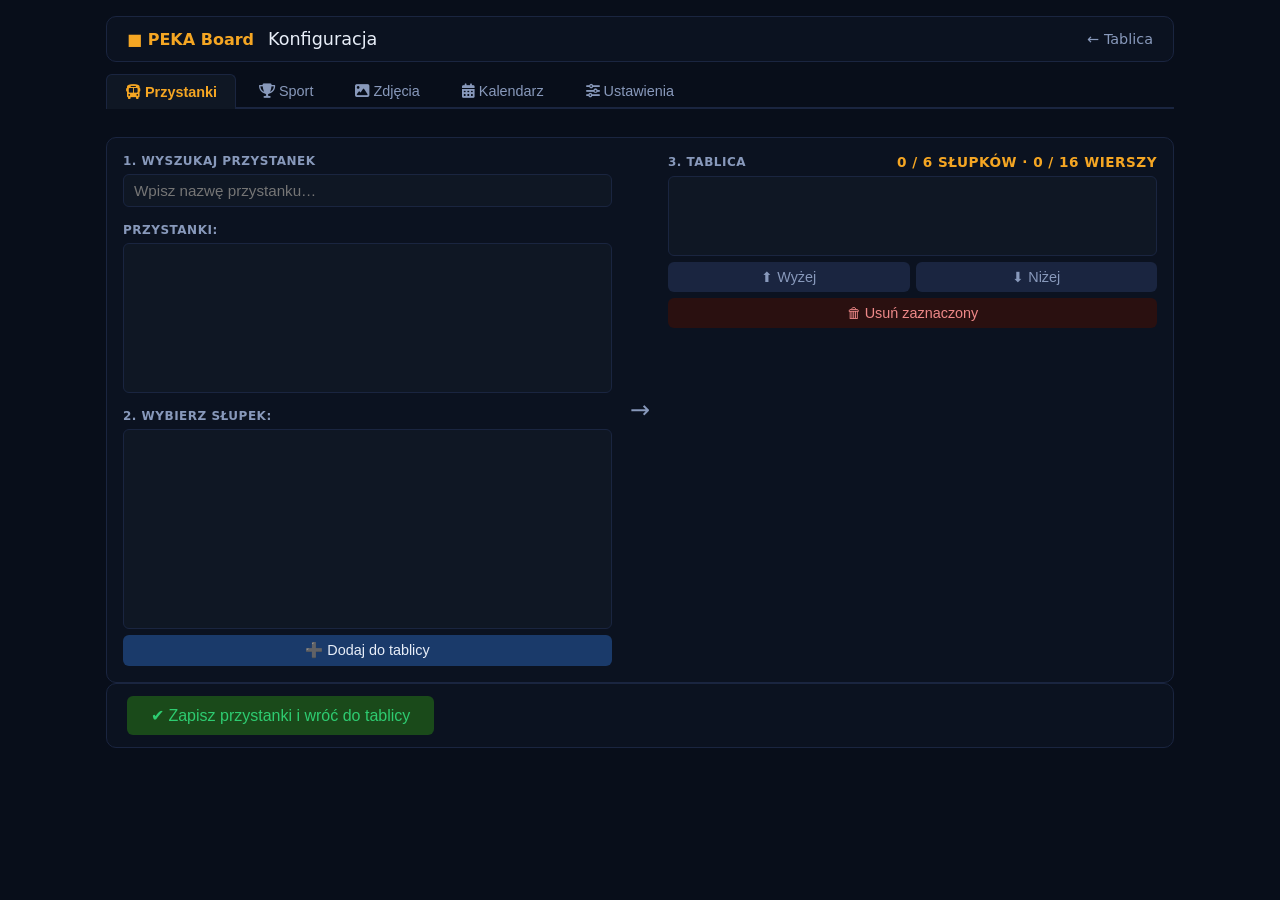
==== templates/config.html @ 91a18b69 "0.9.23 config fix" ====
<!DOCTYPE html>
<html lang="pl">
<head>
<meta charset="UTF-8">
<meta name="viewport" content="width=device-width, initial-scale=1.0">
<title>Konfiguracja – PEKA Board</title>
<link rel="stylesheet" href="/static/style.css">
<link rel="stylesheet" href="https://cdnjs.cloudflare.com/ajax/libs/font-awesome/6.5.1/css/all.min.css">
<style>
/* ── Zakładki ─────────────────────────────────────────────────────────────── */
.cfg-tabs {
  display: flex;
  gap: 4px;
  border-bottom: 2px solid var(--sep);
  margin-bottom: 16px;
}
.cfg-tab {
  padding: 8px 18px;
  cursor: pointer;
  border-radius: 6px 6px 0 0;
  font-size: 0.9rem;
  color: var(--dim);
  border: 1px solid transparent;
  border-bottom: none;
  background: transparent;
  transition: background 0.15s, color 0.15s;
}
.cfg-tab:hover { background: var(--sep); color: var(--text); }
.cfg-tab.active {
  background: var(--bg3);
  color: var(--gold);
  font-weight: bold;
  border-color: var(--sep);
  border-bottom-color: var(--bg3);
  margin-bottom: -2px;
}
.cfg-panel { display: none; }
.cfg-panel.active { display: block; }

/* ── Formularz ustawień ───────────────────────────────────────────────────── */
.settings-form {
  display: flex;
  flex-direction: column;
  gap: 18px;
  max-width: 700px;
}
.settings-section {
  background: var(--bg3);
  border: 1px solid var(--sep);
  border-radius: 8px;
  padding: 14px 16px;
  display: flex;
  flex-direction: column;
  gap: 10px;
}
.settings-section-title {
  font-size: 0.72rem;
  font-weight: bold;
  color: var(--dim);
  text-transform: uppercase;
  letter-spacing: 0.4px;
  margin-bottom: 2px;
}
.settings-row {
  display: flex;
  align-items: center;
  gap: 10px;
}
.settings-row label {
  font-size: 0.85rem;
  color: var(--dim);
  min-width: 140px;
  flex-shrink: 0;
}
.settings-row input[type="text"],
.settings-row input[type="password"] {
  flex: 1;
  background: var(--bg);
  border: 1px solid var(--sep);
  border-radius: 5px;
  color: var(--text);
  font-size: 0.88rem;
  padding: 6px 9px;
  outline: none;
}
.settings-row input:focus { border-color: var(--gold); }
.settings-row select {
  flex: 1;
  background: var(--bg);
  border: 1px solid var(--sep);
  border-radius: 5px;
  color: var(--text);
  font-size: 0.88rem;
  padding: 6px 9px;
  outline: none;
}
.settings-row select:focus { border-color: var(--gold); }

/* Radio source */
.source-radios {
  display: flex;
  gap: 16px;
  flex-wrap: wrap;
}
.source-radios label {
  display: flex;
  align-items: center;
  gap: 6px;
  font-size: 0.88rem;
  cursor: pointer;
  color: var(--text);
  min-width: auto;
}

/* Dynamiczne listy (soccer, ical) */
.dyn-list { display: flex; flex-direction: column; gap: 6px; }
.dyn-item {
  display: flex;
  gap: 6px;
  align-items: center;
}
.dyn-item input {
  flex: 1;
  background: var(--bg);
  border: 1px solid var(--sep);
  border-radius: 5px;
  color: var(--text);
  font-size: 0.85rem;
  padding: 5px 8px;
  outline: none;
}
.dyn-item input:focus { border-color: var(--gold); }
.dyn-item input.narrow { flex: 0 0 120px; }
.btn-dyn-add  { background: #1a3a6a; color: var(--text); border: none; border-radius: 5px; cursor: pointer; padding: 5px 10px; font-size: 0.82rem; }
.btn-dyn-add:hover { background: #2a4a8a; }
.btn-dyn-rem  { background: #2a1010; color: #e88; border: none; border-radius: 5px; cursor: pointer; padding: 5px 8px; font-size: 0.82rem; }
.btn-dyn-rem:hover { background: #3a1818; }

/* Przełączalne sekcje zdjęć */
.photo-source-panel { display: none; flex-direction: column; gap: 8px; }
.photo-source-panel.active { display: flex; }
</style>
</head>
<body class="config-body">

<div class="config-wrap">
  <div class="config-header">
    <span class="cfg-logo">■ PEKA Board</span>
    <span class="cfg-title">Konfiguracja</span>
    <a href="/" class="btn-back">← Tablica</a>
  </div>

  <!-- ── Zakładki ──────────────────────────────────────────────────────────── -->
  <div class="cfg-tabs">
    <button class="cfg-tab active" onclick="switchTab('stops')">
      <i class="fa-solid fa-bus"></i> Przystanki
    </button>
    <button class="cfg-tab" onclick="switchTab('sport')">
      <i class="fa-solid fa-trophy"></i> Sport
    </button>
    <button class="cfg-tab" onclick="switchTab('photos')">
      <i class="fa-solid fa-image"></i> Zdjęcia
    </button>
    <button class="cfg-tab" onclick="switchTab('calendar')">
      <i class="fa-solid fa-calendar-days"></i> Kalendarz
    </button>
    <button class="cfg-tab" onclick="switchTab('settings')">
      <i class="fa-solid fa-sliders"></i> Ustawienia
    </button>
  </div>

  <!-- ════════════════════════════════════════════════════════════════════════
       ZAKŁADKA: PRZYSTANKI (istniejąca logika)
       ═══════════════════════════════════════════════════════════════════════ -->
  <div id="panel-stops" class="cfg-panel active">
    <div class="config-main">

      <!-- Lewa: wyszukiwanie -->
      <div class="cfg-left">
        <div class="cfg-section-title">1. Wyszukaj przystanek</div>
        <div class="cfg-search-row">
          <input type="text" id="inp-search" placeholder="Wpisz nazwę przystanku…"
                 oninput="onSearchType()" autocomplete="off">
          <span id="search-spinner" class="spinner hidden">⏳</span>
        </div>

        <div class="cfg-section-title" style="margin-top:10px">Przystanki:</div>
        <div class="cfg-list-wrap">
          <ul id="list-stops" class="cfg-list"></ul>
        </div>

        <div class="cfg-section-title" style="margin-top:10px">2. Wybierz słupek:</div>
        <div class="cfg-list-wrap cfg-bollard-wrap">
          <div id="list-bollards"></div>
        </div>

        <button onclick="addBollard()" class="btn-add">➕ Dodaj do tablicy</button>
      </div>

      <!-- Środek -->
      <div class="cfg-arrow">→</div>

      <!-- Prawa: wybrane bollardy -->
      <div class="cfg-right">
        <div class="cfg-section-title">
          3. Tablica
          <span id="cfg-count" class="cfg-count">0 / 6 słupków · 0 / 16 wierszy</span>
        </div>

        <div class="cfg-selected-wrap" id="list-selected"></div>

        <div class="cfg-move-row">
          <button onclick="moveUp()" class="btn-move">⬆ Wyżej</button>
          <button onclick="moveDown()" class="btn-move">⬇ Niżej</button>
        </div>
        <button onclick="removeSelected()" class="btn-remove">🗑 Usuń zaznaczony</button>
      </div>

    </div>

    <div class="cfg-footer">
      <button onclick="saveConfig()" class="btn-save">✔ Zapisz przystanki i wróć do tablicy</button>
      <span id="cfg-msg" class="cfg-msg"></span>
    </div>
  </div>

  <!-- ════════════════════════════════════════════════════════════════════════
       ZAKŁADKA: SPORT
       ═══════════════════════════════════════════════════════════════════════ -->
  <div id="panel-sport" class="cfg-panel">
    <div class="settings-form">

      <!-- Włącz/wyłącz widget sportu -->
      <div class="settings-section">
        <div class="settings-section-title">Widget sportu</div>
        <div class="settings-row">
          <label>Widoczność</label>
          <label style="display:flex;align-items:center;gap:8px;cursor:pointer;min-width:auto">
            <input type="checkbox" id="sports-enabled"> Włącz widget sportu na tablicy
          </label>
        </div>
      </div>

      <!-- Piłka nożna -->
      <div class="settings-section">
        <div class="settings-section-title">Piłka nożna (Soccer)</div>
        <div id="soccer-list" class="dyn-list"></div>
        <button class="btn-dyn-add" onclick="addSoccerRow()">➕ Dodaj ligę</button>
        <div style="font-size:0.75rem;color:var(--dim)">
          ID ligi (np. <code>eng.1</code>, <code>ned.2</code>) · Nazwa drużyny · Etykieta wyświetlana
        </div>
      </div>

      <!-- NFL -->
      <div class="settings-section">
        <div class="settings-section-title">NFL</div>
        <div class="settings-row">
          <label>Drużyna</label>
          <input type="text" id="nfl-team" placeholder="np. Seattle Seahawks">
        </div>
        <div class="settings-row">
          <label>Dywizja</label>
          <input type="text" id="nfl-division" placeholder="np. NFC West">
        </div>
      </div>

      <!-- MLB -->
      <div class="settings-section">
        <div class="settings-section-title">MLB</div>
        <div class="settings-row">
          <label>Drużyna</label>
          <input type="text" id="mlb-team" placeholder="np. Seattle Mariners">
        </div>
        <div class="settings-row">
          <label>Dywizja</label>
          <input type="text" id="mlb-division" placeholder="np. West">
        </div>
        <div class="settings-row">
          <label>Liga</label>
          <input type="text" id="mlb-league" placeholder="np. American League">
        </div>
      </div>

    </div>
    <div class="cfg-footer">
      <button onclick="saveSettings()" class="btn-save">✔ Zapisz ustawienia sportu</button>
      <span id="sport-msg" class="cfg-msg"></span>
    </div>
  </div>

  <!-- ════════════════════════════════════════════════════════════════════════
       ZAKŁADKA: ZDJĘCIA
       ═══════════════════════════════════════════════════════════════════════ -->
  <div id="panel-photos" class="cfg-panel">
    <div class="settings-form">

      <div class="settings-section">
        <div class="settings-section-title">Źródło zdjęć</div>
        <div class="source-radios">
          <label>
            <input type="radio" name="photo-source" value="synology" onchange="onPhotoSourceChange()">
            Synology Photos
          </label>
          <label>
            <input type="radio" name="photo-source" value="local_folder" onchange="onPhotoSourceChange()">
            Lokalny folder
          </label>
          <label>
            <input type="radio" name="photo-source" value="url_list" onchange="onPhotoSourceChange()">
            Lista URL
          </label>
        </div>
      </div>

      <!-- Synology -->
      <div class="settings-section photo-source-panel" id="photo-panel-synology">
        <div class="settings-section-title">Synology Photos</div>
        <div class="settings-row">
          <label>Adres NAS</label>
          <input type="text" id="syn-url" placeholder="http://192.168.1.100:5000">
        </div>
        <div class="settings-row">
          <label>Passphrase albumu</label>
          <input type="text" id="syn-pass" placeholder="IxIVFeayG">
        </div>
      </div>

      <!-- Lokalny folder -->
      <div class="settings-section photo-source-panel" id="photo-panel-local">
        <div class="settings-section-title">Lokalny folder</div>
        <div class="settings-row">
          <label>Ścieżka folderu</label>
          <input type="text" id="local-path" placeholder="/home/ernie/photos">
        </div>
        <div style="font-size:0.75rem;color:var(--dim)">
          Obsługiwane formaty: jpg, jpeg, png, webp, gif, bmp
        </div>
      </div>

      <!-- Lista URL -->
      <div class="settings-section photo-source-panel" id="photo-panel-urls">
        <div class="settings-section-title">Lista URL zdjęć</div>
        <div id="url-list" class="dyn-list"></div>
        <button class="btn-dyn-add" onclick="addUrlRow()">➕ Dodaj URL</button>
      </div>

    </div>
    <div class="cfg-footer">
      <button onclick="saveSettings()" class="btn-save">✔ Zapisz ustawienia zdjęć</button>
      <span id="photos-msg" class="cfg-msg"></span>
    </div>
  </div>

  <!-- ════════════════════════════════════════════════════════════════════════
       ZAKŁADKA: KALENDARZ
       ═══════════════════════════════════════════════════════════════════════ -->
  <div id="panel-calendar" class="cfg-panel">
    <div class="settings-form">

      <div class="settings-section">
        <div class="settings-section-title">Adresy iCal</div>
        <div id="ical-list" class="dyn-list"></div>
        <button class="btn-dyn-add" onclick="addIcalRow()">➕ Dodaj adres iCal</button>
        <div style="font-size:0.75rem;color:var(--dim)">
          Obsługiwany: Google Calendar, Apple Calendar, Synology Calendar, dowolny URL .ics
        </div>
      </div>

    </div>
    <div class="cfg-footer">
      <button onclick="saveSettings()" class="btn-save">✔ Zapisz ustawienia kalendarza</button>
      <span id="cal-msg" class="cfg-msg"></span>
    </div>
  </div>

  <!-- ════════════════════════════════════════════════════════════════════════
       ZAKŁADKA: USTAWIENIA
       ═══════════════════════════════════════════════════════════════════════ -->
  <div id="panel-settings" class="cfg-panel">
    <div class="settings-form">

      <!-- Pogoda -->
      <div class="settings-section">
        <div class="settings-section-title">Pogoda — lokalizacja</div>
        <div class="settings-row">
          <label>Szerokość geogr. (lat)</label>
          <input type="text" id="weather-lat" placeholder="52.4064">
        </div>
        <div class="settings-row">
          <label>Długość geogr. (lon)</label>
          <input type="text" id="weather-lon" placeholder="16.9252">
        </div>
        <div style="font-size:0.75rem;color:var(--dim)">
          Współrzędne z Google Maps — kliknij prawym na mapie → „Co tu jest?"
        </div>
      </div>

      <!-- Tablica odjazdów -->
      <div class="settings-section">
        <div class="settings-section-title">Tablica odjazdów — limity</div>
        <div class="settings-row">
          <label>Maks. przystanków</label>
          <input type="text" id="board-bollards" placeholder="6">
        </div>
        <div class="settings-row">
          <label>Maks. wierszy</label>
          <input type="text" id="board-rows" placeholder="16">
        </div>
        <div style="font-size:0.75rem;color:var(--dim)">
          Łączna liczba wierszy odjazdów na tablicy (suma wszystkich przystanków)
        </div>
      </div>

      <!-- Bezpieczeństwo -->
      <div class="settings-section">
        <div class="settings-section-title">Bezpieczeństwo</div>
        <div class="settings-row">
          <label>Nowe hasło</label>
          <input type="password" id="new-password" placeholder="(puste = bez zmiany)" autocomplete="new-password">
        </div>
        <div style="font-size:0.75rem;color:var(--dim)">
          Hasło do strony konfiguracji (login: <code>peka</code>). Zostaw puste żeby nie zmieniać.
        </div>
      </div>

    </div>
    <div class="cfg-footer">
      <button onclick="saveSettings()" class="btn-save">✔ Zapisz ustawienia</button>
      <span id="settings-msg" class="cfg-msg"></span>
    </div>
  </div>

</div><!-- /.config-wrap -->

<script>
// ═════════════════════════════════════════════════════════════════════════════
// ZAKŁADKI
// ═════════════════════════════════════════════════════════════════════════════

const TAB_IDS = ["stops","sport","photos","calendar","settings"];
let activeTab = "stops";

function switchTab(id) {
  activeTab = id;
  TAB_IDS.forEach(t => {
    document.querySelectorAll(".cfg-tab")[TAB_IDS.indexOf(t)].classList.toggle("active", t === id);
    document.getElementById("panel-" + t).classList.toggle("active", t === id);
  });
  if (id !== "stops" && !settingsLoaded) loadSettings();
}

// ═════════════════════════════════════════════════════════════════════════════
// USTAWIENIA (sport / zdjęcia / kalendarz)
// ═════════════════════════════════════════════════════════════════════════════

let settingsLoaded = false;
let currentSettings = {};

async function loadSettings() {
  try {
    const r = await fetch("/api/board-settings");
    if (!r.ok) { console.error("Błąd ładowania ustawień"); return; }
    currentSettings = await r.json();
    settingsLoaded = true;
    applySettings(currentSettings);
  } catch(e) {
    console.error("Błąd ładowania ustawień:", e);
  }
}

function applySettings(s) {
  // Sport
  const sp = s.sports || {};
  document.getElementById("sports-enabled").checked = (sp.enabled !== false);
  document.getElementById("nfl-team").value     = sp.nfl_team     || "";
  document.getElementById("nfl-division").value = sp.nfl_division || "";
  document.getElementById("mlb-team").value     = sp.mlb_team     || "";
  document.getElementById("mlb-division").value = sp.mlb_division || "";
  document.getElementById("mlb-league").value   = sp.mlb_league   || "";
  renderSoccerList(sp.soccer || []);

  // Zdjęcia
  const ph = s.photos || {};
  const syn = s.synology || {};
  const source = ph.source || "synology";
  const radio = document.querySelector(`input[name="photo-source"][value="${source}"]`);
  if (radio) radio.checked = true;
  document.getElementById("syn-url").value   = syn.url         || "";
  document.getElementById("syn-pass").value  = syn.passphrase  || "";
  document.getElementById("local-path").value = ph.local_path  || "";
  renderUrlList(ph.urls || []);
  onPhotoSourceChange();

  // Kalendarz
  const cal = s.calendar || {};
  const urls = cal.ical_urls || (cal.ical_url ? [cal.ical_url] : []);
  renderIcalList(urls);

  // Ustawienia ogólne
  const wth = s.weather || {};
  const brd = s.board   || {};
  document.getElementById("weather-lat").value   = wth.lat ?? "52.4064";
  document.getElementById("weather-lon").value   = wth.lon ?? "16.9252";
  document.getElementById("board-bollards").value = brd.max_bollards ?? "6";
  document.getElementById("board-rows").value     = brd.max_rows     ?? "16";
  document.getElementById("new-password").value   = "";
}

function collectSettings() {
  // Sport
  const soccerRows = [...document.querySelectorAll(".soccer-row")];
  const soccer = soccerRows.map(row => ({
    league: row.querySelector(".s-league").value.trim(),
    team:   row.querySelector(".s-team").value.trim(),
    name:   row.querySelector(".s-name").value.trim(),
  })).filter(r => r.league && r.team);

  const sports = {
    enabled:      document.getElementById("sports-enabled").checked,
    nfl_team:     document.getElementById("nfl-team").value.trim(),
    nfl_division: document.getElementById("nfl-division").value.trim(),
    mlb_team:     document.getElementById("mlb-team").value.trim(),
    mlb_division: document.getElementById("mlb-division").value.trim(),
    mlb_league:   document.getElementById("mlb-league").value.trim(),
    soccer,
  };

  // Zdjęcia
  const source = document.querySelector('input[name="photo-source"]:checked')?.value || "synology";
  const photos = { source };
  if (source === "local_folder") {
    photos.local_path = document.getElementById("local-path").value.trim();
  } else if (source === "url_list") {
    photos.urls = [...document.querySelectorAll(".url-row input")]
      .map(i => i.value.trim()).filter(Boolean);
  }

  // Synology (zawsze zapisz bo może wrócić do tego źródła)
  const synology = {
    url:        document.getElementById("syn-url").value.trim(),
    passphrase: document.getElementById("syn-pass").value.trim(),
  };

  // Kalendarz
  const ical_urls = [...document.querySelectorAll(".ical-row input")]
    .map(i => i.value.trim()).filter(Boolean);
  const calendar = { ical_urls };

  // Ustawienia ogólne
  const weather = {
    lat: parseFloat(document.getElementById("weather-lat").value) || 52.4064,
    lon: parseFloat(document.getElementById("weather-lon").value) || 16.9252,
  };
  const board = {
    max_bollards: parseInt(document.getElementById("board-bollards").value, 10) || 6,
    max_rows:     parseInt(document.getElementById("board-rows").value,     10) || 16,
  };
  const config_password = document.getElementById("new-password").value.trim();

  return { sports, photos, synology, calendar, weather, board, config_password };
}

async function saveSettings() {
  const data = collectSettings();
  try {
    const r = await fetch("/api/board-settings", {
      method: "POST",
      headers: { "Content-Type": "application/json" },
      body: JSON.stringify(data),
    });
    const msgId = activeTab === "sport"     ? "sport-msg"
                : activeTab === "photos"    ? "photos-msg"
                : activeTab === "calendar"  ? "cal-msg"
                : activeTab === "settings"  ? "settings-msg"
                :                            "cal-msg";
    if (r.ok) {
      showMsgById(msgId, "✔ Zapisano");
      if (activeTab === "settings") {
        document.getElementById("new-password").value = "";
      }
    } else {
      showMsgById(msgId, "⚠ Błąd zapisu");
    }
  } catch(e) {
    const msgId = activeTab === "sport"    ? "sport-msg"
                : activeTab === "photos"   ? "photos-msg"
                : activeTab === "calendar" ? "cal-msg"
                : activeTab === "settings" ? "settings-msg"
                :                           "cal-msg";
    showMsgById(msgId, "⚠ Błąd sieci");
  }
}

// ── Dynamiczne listy ──────────────────────────────────────────────────────────

function renderSoccerList(items) {
  const el = document.getElementById("soccer-list");
  el.innerHTML = "";
  items.forEach(item => addSoccerRow(item));
}

function addSoccerRow(item = {}) {
  const el = document.getElementById("soccer-list");
  const div = document.createElement("div");
  div.className = "dyn-item soccer-row";
  div.innerHTML = `
    <input class="s-league narrow" type="text" placeholder="ID ligi (eng.1)" value="${esc(item.league||'')}">
    <input class="s-team" type="text" placeholder="Drużyna" value="${esc(item.team||'')}">
    <input class="s-name narrow" type="text" placeholder="Etykieta" value="${esc(item.name||'')}">
    <button class="btn-dyn-rem" onclick="this.parentElement.remove()">✕</button>`;
  el.appendChild(div);
  const leagueInput = div.querySelector(".s-league");
  const nameInput   = div.querySelector(".s-name");
  leagueInput.addEventListener("blur", async () => {
    const id = leagueInput.value.trim();
    if (!id || nameInput.value.trim()) return;
    try {
      const r = await fetch(`/api/sports/soccer-league?id=${encodeURIComponent(id)}`);
      if (r.ok) { const d = await r.json(); if (d.name) nameInput.value = d.name; }
    } catch(e) {}
  });
}

function renderUrlList(items) {
  const el = document.getElementById("url-list");
  el.innerHTML = "";
  items.forEach(url => addUrlRow(url));
}

function addUrlRow(url = "") {
  const el = document.getElementById("url-list");
  const div = document.createElement("div");
  div.className = "dyn-item url-row";
  div.innerHTML = `
    <input type="text" placeholder="https://example.com/zdjecie.jpg" value="${esc(url)}">
    <button class="btn-dyn-rem" onclick="this.parentElement.remove()">✕</button>`;
  el.appendChild(div);
}

function renderIcalList(items) {
  const el = document.getElementById("ical-list");
  el.innerHTML = "";
  items.forEach(url => addIcalRow(url));
}

function addIcalRow(url = "") {
  const el = document.getElementById("ical-list");
  const div = document.createElement("div");
  div.className = "dyn-item ical-row";
  div.innerHTML = `
    <input type="text" placeholder="https://calendar.google.com/calendar/ical/..." value="${esc(url)}">
    <button class="btn-dyn-rem" onclick="this.parentElement.remove()">✕</button>`;
  el.appendChild(div);
}

// ── Przełącznik źródła zdjęć ──────────────────────────────────────────────────

function onPhotoSourceChange() {
  const source = document.querySelector('input[name="photo-source"]:checked')?.value || "synology";
  document.querySelectorAll(".photo-source-panel").forEach(p => p.classList.remove("active"));
  const panel = document.getElementById("photo-panel-" + source);
  if (panel) panel.classList.add("active");
}

// ═════════════════════════════════════════════════════════════════════════════
// PRZYSTANKI (istniejąca logika — bez zmian)
// ═════════════════════════════════════════════════════════════════════════════

let MAX_BOLLARDS = 6;
let MAX_ROWS     = 16;

fetch("/api/board-config").then(r => r.json()).then(cfg => {
  MAX_BOLLARDS = cfg.max_bollards;
  MAX_ROWS     = cfg.max_rows;
  renderSelected();
});

let searchResults  = [];
let bollardResults = [];
let selectedBollards = {{ current_config | safe }};
let searchJob      = null;
let selectedBollard = null;
let selectedIdx    = -1;

selectedBollards = selectedBollards.map(b => ({ ...b, rows: b.rows || 2 }));
renderSelected();

function onSearchType() {
  clearTimeout(searchJob);
  searchJob = setTimeout(doSearch, 400);
}

async function doSearch() {
  const q = document.getElementById("inp-search").value.trim();
  if (q.length < 2) {
    document.getElementById("list-stops").innerHTML = "";
    return;
  }
  document.getElementById("search-spinner").classList.remove("hidden");
  try {
    const r = await fetch(`/api/stops/search?q=${encodeURIComponent(q)}`);
    searchResults = await r.json();
    renderStops(searchResults);
  } finally {
    document.getElementById("search-spinner").classList.add("hidden");
  }
}

function renderStops(stops) {
  const ul = document.getElementById("list-stops");
  ul.innerHTML = "";
  if (!stops.length) { ul.innerHTML = "<li class='cfg-empty'>—</li>"; return; }
  stops.forEach((s, i) => {
    const li = document.createElement("li");
    li.textContent = s.name;
    li.onclick = () => { highlightList("list-stops", i); onStopClick(i); };
    ul.appendChild(li);
  });
}

async function onStopClick(idx) {
  selectedBollard = null;
  document.getElementById("list-bollards").innerHTML = "";
  document.getElementById("search-spinner").classList.remove("hidden");
  try {
    const r = await fetch(`/api/stops/bollards?stop_name=${encodeURIComponent(searchResults[idx].name)}`);
    bollardResults = await r.json();
    renderBollards(bollardResults);
  } finally {
    document.getElementById("search-spinner").classList.add("hidden");
  }
}

function renderBollards(bollards) {
  const wrap = document.getElementById("list-bollards");
  wrap.innerHTML = "";
  if (!bollards.length) { wrap.innerHTML = "<div class='cfg-empty'>—</div>"; return; }

  bollards.forEach((b, i) => {
    const div = document.createElement("div");
    div.className = "boll-card";

    const lwd = b.lines_with_dirs || b.lines.map(l => ({ line: l, directions: [] }));
    const linesHtml = lwd.map(ld => {
      const dirs = ld.directions && ld.directions.length
        ? `<span class="boll-line-dirs">${ld.directions.join(", ")}</span>`
        : "";
      return `<div class="boll-line-row">
        <span class="boll-line-badge">${ld.line}</span>${dirs}
      </div>`;
    }).join("");

    div.innerHTML = `
      <div class="boll-card-header">
        <span class="boll-card-symbol">${b.symbol}</span>
      </div>
      <div class="boll-card-lines">${linesHtml}</div>`;

    div.onclick = () => {
      selectedBollard = bollards[i];
      document.querySelectorAll(".boll-card").forEach(c => c.classList.remove("active"));
      div.classList.add("active");
    };
    wrap.appendChild(div);
  });
}

function addBollard() {
  if (!selectedBollard) { showMsg("Zaznacz słupek z listy."); return; }
  if (selectedBollards.length >= MAX_BOLLARDS) {
    showMsg(`Maksymalnie ${MAX_BOLLARDS} słupków.`); return;
  }
  if (selectedBollards.some(b => b.symbol === selectedBollard.symbol)) {
    showMsg("Ten słupek jest już na liście."); return;
  }
  const totalRows = selectedBollards.reduce((s, b) => s + (b.rows || 2), 0);
  const newRows = Math.min(2, MAX_ROWS - totalRows);
  if (newRows < 1) { showMsg("Osiągnięto limit 16 wierszy."); return; }
  selectedBollards.push({ ...selectedBollard, rows: newRows });
  renderSelected();
}

function removeSelected() {
  if (selectedIdx < 0) return;
  selectedBollards.splice(selectedIdx, 1);
  selectedIdx = -1;
  renderSelected();
}

function moveUp() {
  if (selectedIdx <= 0) return;
  [selectedBollards[selectedIdx-1], selectedBollards[selectedIdx]] =
  [selectedBollards[selectedIdx], selectedBollards[selectedIdx-1]];
  selectedIdx--;
  renderSelected();
  highlightSelected(selectedIdx);
}

function moveDown() {
  if (selectedIdx < 0 || selectedIdx >= selectedBollards.length-1) return;
  [selectedBollards[selectedIdx], selectedBollards[selectedIdx+1]] =
  [selectedBollards[selectedIdx+1], selectedBollards[selectedIdx]];
  selectedIdx++;
  renderSelected();
  highlightSelected(selectedIdx);
}

function changeRows(idx, delta) {
  const totalRows = selectedBollards.reduce((s, b) => s + (b.rows || 2), 0);
  const cur = selectedBollards[idx].rows || 2;
  const newVal = cur + delta;
  if (newVal < 1 || newVal > 5) return;
  if (delta > 0 && totalRows >= MAX_ROWS) {
    showMsg("Osiągnięto limit 16 wierszy."); return;
  }
  selectedBollards[idx].rows = newVal;
  renderSelected();
  highlightSelected(idx);
}

function renderSelected() {
  const wrap = document.getElementById("list-selected");
  wrap.innerHTML = "";
  const totalRows = selectedBollards.reduce((s, b) => s + (b.rows || 2), 0);

  selectedBollards.forEach((b, i) => {
    const card = document.createElement("div");
    card.className = "sel-card" + (i === selectedIdx ? " active" : "");
    card.onclick = () => { selectedIdx = i; highlightSelected(i); };

    card.innerHTML = `
      <div class="sel-card-main">
        <span class="sel-card-num">${i+1}.</span>
        <span class="sel-card-label">${b.label}</span>
        <span class="sel-card-symbol">${b.symbol}</span>
      </div>
      <div class="sel-card-rows">
        <button class="btn-rows" onclick="event.stopPropagation();changeRows(${i},-1)">−</button>
        <span class="rows-val">${b.rows || 2} ${(b.rows||2)===1?'wiersz':((b.rows||2)<5?'wiersze':'wierszy')}</span>
        <button class="btn-rows" onclick="event.stopPropagation();changeRows(${i},+1)">+</button>
      </div>`;

    wrap.appendChild(card);
  });

  const cnt = document.getElementById("cfg-count");
  const rowsColor = totalRows >= MAX_ROWS ? "#e74c3c" : "#f5a623";
  const bollColor = selectedBollards.length >= MAX_BOLLARDS ? "#e74c3c" : "#f5a623";
  cnt.innerHTML = `<span style="color:${bollColor}">${selectedBollards.length}/${MAX_BOLLARDS} słupków</span>
    · <span style="color:${rowsColor}">${totalRows}/${MAX_ROWS} wierszy</span>`;
}

function highlightSelected(idx) {
  document.querySelectorAll(".sel-card").forEach((c, i) =>
    c.classList.toggle("active", i === idx));
}

async function saveConfig() {
  if (!selectedBollards.length) { showMsg("Dodaj co najmniej jeden słupek."); return; }
  const r = await fetch("/api/config", {
    method: "POST",
    headers: {"Content-Type": "application/json"},
    body: JSON.stringify(selectedBollards),
  });
  if (r.ok) window.location.href = "/";
  else showMsg("Błąd zapisu.");
}

// ═════════════════════════════════════════════════════════════════════════════
// HELPERS
// ═════════════════════════════════════════════════════════════════════════════

function highlightList(id, idx) {
  document.querySelectorAll(`#${id} li`).forEach((li, i) =>
    li.classList.toggle("active", i === idx));
}

function showMsg(msg) {
  const el = document.getElementById("cfg-msg");
  el.textContent = msg;
  setTimeout(() => { el.textContent = ""; }, 3000);
}

function showMsgById(id, msg) {
  const el = document.getElementById(id);
  if (!el) return;
  el.textContent = msg;
  setTimeout(() => { el.textContent = ""; }, 3000);
}

function esc(str) {
  return String(str ?? "")
    .replace(/&/g,"&amp;").replace(/</g,"&lt;")
    .replace(/>/g,"&gt;").replace(/"/g,"&quot;");
}
</script>
</body>
</html>
---- static/style.css ----
/* ── Reset & Base ─────────────────────────────────────────────────────────── */
*, *::before, *::after { box-sizing: border-box; margin: 0; padding: 0; }

/* Motyw ciemny (domyślny) */
:root {
  --bg:        #080e1a;
  --bg2:       #0b1220;
  --bg3:       #0f1724;
  --bg4:       #0d1830;
  --sep:       #1a2540;
  --gold:      #f5a623;
  --green:     #2ecc71;
  --red:       #e74c3c;
  --blue:      #5dade2;
  --text:      #e8eef8;
  --dim:       #8899bb;
  --late:      #e74c3c;
  --early:     #27ae60;
  --font-mono: "Consolas", "Courier New", monospace;
  --font-ui:   "Segoe UI", system-ui, sans-serif;
}

/* Motyw jasny */
[data-theme="light"] {
  --bg:        #f5f0e8;
  --bg2:       #ede8df;
  --bg3:       #e4dfd5;
  --bg4:       #ddd8ce;
  --sep:       #c8c2b6;
  --gold:      #b8860b;
  --green:     #1a7a3a;
  --red:       #c0392b;
  --blue:      #1a5276;
  --text:      #1a1a1a;
  --dim:       #7a7060;
  --late:      #c0392b;
  --early:     #1a7a3a;
}

html, body {
  width: 100%; height: 100%;
  background: var(--bg);
  color: var(--text);
  font-family: var(--font-ui);
  overflow: hidden;
}

/* ── Dashboard — siatka 3-kolumnowa ──────────────────────────────────────── */
.dashboard {
  display: grid;
  grid-template-columns: 0.55fr 1.5fr 1.8fr;
  grid-template-rows: 1fr;
  gap: 8px;
  padding: 8px 8px 34px 8px;
  height: 100vh;
  width: 100vw;
  box-sizing: border-box;
}

.col-left {
  display: flex;
  flex-direction: column;
  gap: 8px;
  min-height: 0;
}

.col-mid {
  display: flex;
  flex-direction: column;
  gap: 8px;
  min-height: 0;
}

.col-right {
  min-height: 0;
  height: 100%;
  overflow-y: auto;
  scrollbar-width: thin;
  scrollbar-color: var(--sep) var(--bg);
}

/* Kafelek bazowy */
.tile {
  background: var(--bg2);
  border: 1px solid var(--sep);
  border-radius: 10px;
  overflow: hidden;
  flex-shrink: 0;
}

/* Nagłówek kafelka */
.tile-header {
  background: var(--bg4);
  border-bottom: 1px solid var(--sep);
  padding: 6px 12px;
  font-size: 0.78rem;
  font-weight: bold;
  color: var(--dim);
  text-transform: uppercase;
  letter-spacing: 0.5px;
  display: flex;
  align-items: center;
  gap: 6px;
}

/* Zegar */
.tile-clock {
  background: var(--bg2);
  border: 1px solid var(--sep);
  border-radius: 10px;
  padding: 20px 16px;
  display: flex;
  flex-direction: column;
  justify-content: center;
  align-items: center;
  gap: 6px;
  flex-shrink: 0;
}

/* Kalendarz — wypełnia resztę lewej kolumny */
.tile-calendar {
  flex: 1;
  min-height: 0;
  display: flex;
  flex-direction: column;
}

.calendar-body {
  flex: 1;
  overflow-y: auto;
  padding: 8px;
  scrollbar-width: thin;
}

/* Home Assistant — górna część środkowej kolumny */
.tile-ha {
  flex: 0 0 auto;
  min-height: 120px;
}

.ha-body {
  padding: 10px;
}

/* Zdjęcie — wypełnia środek środkowej kolumny */
.tile-photo {
  flex: 1;
  min-height: 0;
  display: flex;
  flex-direction: column;
}

.photo-body {
  flex: 1;
  display: flex;
  align-items: center;
  justify-content: center;
  overflow: hidden;
}

.photo-body img {
  width: 100%;
  height: 100%;
  object-fit: cover;
}

/* Wywóz odpadów — dolna część środkowej kolumny */
.tile-waste {
  flex: 0 0 auto;
  min-height: 80px;
}

.waste-body {
  padding: 8px 12px;
}

/* Placeholder */
.cal-placeholder {
  color: var(--dim);
  font-size: 0.85rem;
  text-align: center;
  padding: 20px;
}

.tile-clock {
  background: var(--bg2);
  border: 1px solid var(--sep);
  border-radius: 10px;
  padding: 24px 16px;
  display: flex;
  flex-direction: column;
  justify-content: center;
  align-items: center;
  gap: 8px;
}

.clock-time {
  font-family: var(--font-mono);
  font-size: 3rem;
  font-weight: bold;
  color: var(--gold);
  letter-spacing: 2px;
}

.clock-date {
  font-size: 0.95rem;
  color: var(--text);
  text-align: center;
}

.clock-status {
  font-size: 0.72rem;
  color: var(--dim);
  text-align: center;
  margin-top: 8px;
}

#departures-container {
  width: 100%;
  height: 100%;
}

.tile-bollard {
  background: var(--bg2);
  border: 1px solid var(--sep);
  border-radius: 10px;
  overflow: hidden;
  flex-shrink: 0;
  display: flex;
  flex-direction: column;
  min-height: 0;
}

.bollard-header {
  background: var(--bg4);
  padding: 6px 14px;
  display: flex;
  align-items: center;
  gap: 10px;
  border-bottom: 1px solid var(--sep);
}

.bollard-label {
  font-size: 0.9rem;
  font-weight: bold;
  color: var(--blue);
  flex: 1;
}

.bollard-symbol {
  font-family: var(--font-mono);
  font-size: 0.72rem;
  color: var(--dim);
}

/* col: LINIA | GODZ.ROZK | KIERUNEK | GDZIE JEST | ZA(min) | GODZ.RZECZ | OPÓŹN | POJAZD+IKONY */
.dep-grid {
  display: grid;
  grid-template-columns: 48px 72px minmax(0,1fr) minmax(0,1fr) 90px 68px 62px 130px;
  align-items: center;
  width: 100%;
}

.dep-grid > * {
  min-width: 0;
  overflow: hidden;
  text-overflow: ellipsis;
  white-space: nowrap;
}

.dep-header { background: var(--sep); padding: 4px 0; }

.dep-header .dep-grid span {
  font-size: 0.62rem;
  font-weight: bold;
  color: var(--dim);
  text-transform: uppercase;
  letter-spacing: 0.3px;
  text-align: center;
  padding: 0 3px;
}

.dep-header .dep-grid span:nth-child(2) {
  text-align: left;
  padding-left: 8px;
}

.dep-body {
  flex: 1;
  display: flex;
  flex-direction: column;
  min-height: 0;
}

.dep-row {
  flex-shrink: 0;
  border-bottom: 1px solid var(--sep);
  display: flex;
  align-items: center;
  box-sizing: border-box;
}

.dep-row:last-child { border-bottom: none; }
.dep-row:nth-child(odd)  { background: var(--bg3); }
.dep-row:nth-child(even) { background: var(--bg2); }

.dep-line {
  font-family: var(--font-mono);
  font-size: 1.1rem;
  font-weight: bold;
  color: var(--gold);
  text-align: center;
}

/* Pojazd + ikony w jednej komórce */
.dep-veh-cell {
  display: flex;
  align-items: center;
  gap: 5px;
  padding-left: 4px;
  overflow: visible;  /* ikony mogą wychodzić */
  white-space: nowrap;
}

.dep-veh-num {
  font-family: var(--font-mono);
  font-size: 0.78rem;
  min-width: 34px;
}
.dep-veh-num.live   { color: var(--green); }
.dep-veh-num.nodata { color: var(--dim);   }

.dep-veh-label {
  font-family: var(--font-mono);
  font-size: 0.72rem;
  color: var(--dim);
}

/* Ikona wózka — 3 stany */
.icon-wheelchair {
  font-size: 0.9rem;
}
.icon-wheelchair.full    { color: var(--green); }
.icon-wheelchair.partial { color: var(--gold);  }
.icon-wheelchair.none    { color: var(--dim); opacity: 0.25; }

/* Ikona klimatyzacji */
.icon-ac {
  font-size: 0.9rem;
}
.icon-ac.active { color: #7dd3fc; }  /* jasnoniebieski */
.icon-ac.none   { color: var(--dim); opacity: 0.25; }

.dep-direction {
  font-size: 0.85rem;
  color: var(--text);
  padding-left: 8px;
  white-space: nowrap;
  overflow: hidden;
  text-overflow: ellipsis;
}

.dep-line-badge {
  font-family: var(--font-mono);
  font-size: 0.85rem;
  font-weight: bold;
  color: var(--gold);
  margin-right: 2px;
}

/* Godzina rozkładowa — wyraźna, jasna */
.dep-sched {
  font-family: var(--font-mono);
  font-size: 1.15rem;
  font-weight: bold;
  color: #d0e4ff;
  text-align: center;
  letter-spacing: 1px;
}

/* Za ile minut */
.dep-minutes {
  font-family: var(--font-mono);
  font-size: 1.0rem;
  font-weight: bold;
  text-align: center;
  white-space: nowrap;
  padding: 0 4px;
}
.dep-minutes.realtime  { color: var(--green); }
.dep-minutes.scheduled { color: #6a7a9a;      }
.dep-minutes.arriving  { color: var(--gold);  }
.dep-minutes.onboard   { color: var(--red);   }

/* Gdzie jest pojazd */
.dep-current {
  font-size: 0.78rem;
  padding-left: 6px;
  white-space: nowrap;
  overflow: hidden;
  text-overflow: ellipsis;
  font-weight: bold;
}
.dep-current.live { color: var(--green); }
  font-family: var(--font-mono);
  font-size: 0.88rem;
  color: var(--dim);
  text-align: center;
}
.dep-real.realtime { color: var(--green); }

/* Opóźnienie */
.dep-delay {
  font-family: var(--font-mono);
  font-size: 0.78rem;
  text-align: center;
}
.dep-delay.late   { color: var(--late);  }
.dep-delay.early  { color: var(--early); }
.dep-delay.ontime { color: var(--dim);   }
.dep-delay.nodata { color: transparent;  }

/* Pojazd */
.dep-vehicle {
  font-family: var(--font-mono);
  font-size: 0.8rem;
  color: var(--dim);
  text-align: center;
}
.dep-vehicle.live { color: var(--green); }

/* Ikony */
.dep-icons {
  display: flex;
  gap: 4px;
  justify-content: center;
}

.icon-badge {
  font-size: 0.9rem;
  opacity: 0.15;
}
.icon-badge.active { opacity: 1; }

.dep-empty {
  padding: 14px;
  text-align: center;
  color: var(--dim);
  font-size: 0.82rem;
}

/* ── Pasek statusu ────────────────────────────────────────────────────────── */
.statusbar {
  position: fixed;
  bottom: 0; left: 0; right: 0;
  height: 28px;
  background: var(--bg2);
  border-top: 1px solid var(--sep);
  display: flex;
  align-items: center;
  gap: 20px;
  padding: 0 14px;
  font-size: 0.68rem;
  color: var(--dim);
  z-index: 100;
}

.statusbar a, .statusbar button {
  background: none; border: none;
  color: var(--gold); cursor: pointer;
  font-size: 0.68rem; text-decoration: none; padding: 0;
}
.statusbar .sb-right {
  margin-left: auto;
  display: flex;
  align-items: center;
  gap: 10px;
}

/* ── Overlay setup ────────────────────────────────────────────────────────── */
.overlay-setup {
  position: fixed; inset: 0;
  background: rgba(8,14,26,0.92);
  display: flex; align-items: center; justify-content: center;
  z-index: 200;
}

.setup-box {
  background: var(--bg2); border: 1px solid var(--sep);
  border-radius: 14px; padding: 40px 48px;
  text-align: center; max-width: 420px;
}

.setup-box h2 { font-size: 1.4rem; color: var(--gold); margin-bottom: 12px; }
.setup-box p  { color: var(--dim); margin-bottom: 24px; }

.btn-big {
  display: inline-block; background: #1a3a6a; color: var(--text);
  border: none; border-radius: 8px; padding: 12px 28px;
  font-size: 1rem; cursor: pointer; text-decoration: none;
}
.btn-big:hover { background: #2a4a8a; }

/* ── Konfiguracja ─────────────────────────────────────────────────────────── */
body.config-body { overflow: auto; height: auto; }

.config-wrap {
  max-width: 1100px; margin: 0 auto;
  padding: 16px; min-height: 100vh;
  display: flex; flex-direction: column; gap: 12px;
}

.config-header {
  background: var(--bg2); border: 1px solid var(--sep);
  border-radius: 10px; padding: 12px 20px;
  display: flex; align-items: center; gap: 14px;
}

.cfg-logo  { font-size: 1rem; font-weight: bold; color: var(--gold); }
.cfg-title { font-size: 1.1rem; color: var(--text); flex: 1; }
.btn-back  { color: var(--dim); text-decoration: none; font-size: 0.9rem; }
.btn-back:hover { color: var(--text); }

.config-main {
  display: grid; grid-template-columns: 1fr 32px 1fr;
  gap: 12px; background: var(--bg2); border: 1px solid var(--sep);
  border-radius: 10px; padding: 16px; flex: 1;
}

.cfg-arrow {
  display: flex; align-items: center;
  justify-content: center; font-size: 1.5rem; color: var(--dim);
}

.cfg-left, .cfg-right { display: flex; flex-direction: column; gap: 6px; }

.cfg-section-title {
  font-size: 0.75rem; font-weight: bold; color: var(--dim);
  text-transform: uppercase; letter-spacing: 0.5px;
  display: flex; align-items: center; justify-content: space-between;
}

.cfg-count { font-size: 0.85rem; color: var(--gold); font-weight: bold; }

.cfg-search-row { display: flex; gap: 8px; align-items: center; }

.cfg-search-row input {
  flex: 1; background: var(--bg3); border: 1px solid var(--sep);
  border-radius: 6px; color: var(--text); font-size: 0.95rem;
  padding: 7px 10px; outline: none;
}
.cfg-search-row input:focus { border-color: var(--gold); }

.cfg-list-wrap {
  background: var(--bg3); border: 1px solid var(--sep);
  border-radius: 6px; height: 150px; overflow-y: auto;
  scrollbar-width: thin; scrollbar-color: var(--sep) var(--bg3);
}

.cfg-list-selected-wrap { height: 240px; }

.cfg-list { list-style: none; }

.cfg-list li {
  padding: 6px 10px; font-size: 0.85rem; cursor: pointer;
  border-bottom: 1px solid var(--sep);
  white-space: nowrap; overflow: hidden; text-overflow: ellipsis;
}

.cfg-list li:hover  { background: var(--sep); }
.cfg-list li.active { background: #1a3a6a; color: var(--text); }
.cfg-list li.cfg-empty { color: var(--dim); cursor: default; }

/* Bollard z tooltipem */
.boll-item {
  position: relative; cursor: pointer;
  padding: 6px 10px; font-size: 0.85rem;
  border-bottom: 1px solid var(--sep);
}
.boll-item:hover { background: var(--sep); }
.boll-item.active { background: #1a3a6a; }

.boll-tooltip {
  display: none;
  position: absolute; left: 0; top: 100%;
  z-index: 50; background: #0d1830;
  border: 1px solid var(--blue); border-radius: 6px;
  padding: 8px 12px; font-size: 0.78rem; color: var(--text);
  white-space: nowrap; box-shadow: 0 4px 16px rgba(0,0,0,0.6);
  min-width: 240px;
}

.boll-item:hover .boll-tooltip { display: block; }

.boll-lines-title {
  font-size: 0.68rem; color: var(--dim);
  margin-bottom: 4px; text-transform: uppercase;
}

.boll-line-badge {
  display: inline-block; background: var(--sep);
  border-radius: 3px; padding: 1px 6px; margin: 2px;
  font-family: var(--font-mono); font-size: 0.8rem;
  color: var(--gold);
}

.cfg-move-row {
  display: grid; grid-template-columns: 1fr 1fr; gap: 6px;
}

.btn-add, .btn-move, .btn-remove, .btn-save {
  border: none; border-radius: 6px;
  cursor: pointer; font-size: 0.9rem; padding: 7px 12px;
}
.btn-add    { background: #1a3a6a; color: var(--text); }
.btn-move   { background: var(--sep); color: var(--dim); }
.btn-remove { background: #2a1010; color: #e88; }
.btn-save   { background: #1a4a1a; color: var(--green);
              font-size: 1rem; padding: 10px 24px; }

.btn-add:hover    { background: #2a4a8a; }
.btn-move:hover   { background: #243050; color: var(--text); }
.btn-remove:hover { background: #3a1818; }
.btn-save:hover   { background: #2a5a2a; }

.cfg-footer {
  background: var(--bg2); border: 1px solid var(--sep);
  border-radius: 10px; padding: 12px 20px;
  display: flex; align-items: center; gap: 16px;
}

.cfg-msg { font-size: 0.85rem; color: var(--red); }
.spinner.hidden { display: none; }

/* ── Bollard cards w konfiguracji ─────────────────────────────────────────── */
.cfg-bollard-wrap {
  height: 200px;
  overflow-y: auto;
  background: var(--bg3);
  border: 1px solid var(--sep);
  border-radius: 6px;
}

.boll-card {
  padding: 7px 10px;
  border-bottom: 1px solid var(--sep);
  cursor: pointer;
}
.boll-card:hover  { background: var(--sep); }
.boll-card.active { background: #1a3a6a; }

.boll-card-header {
  display: flex;
  gap: 8px;
  align-items: center;
  margin-bottom: 3px;
}
.boll-card-symbol {
  font-family: var(--font-mono);
  font-size: 0.82rem;
  color: var(--gold);
  font-weight: bold;
}
.boll-card-dir {
  font-size: 0.85rem;
  color: var(--text);
}
.boll-card-lines {
  display: flex;
  flex-wrap: wrap;
  gap: 3px;
}

/* ── Selected bollard cards ───────────────────────────────────────────────── */
.cfg-selected-wrap {
  background: var(--bg3);
  border: 1px solid var(--sep);
  border-radius: 6px;
  min-height: 80px;
  max-height: 320px;
  overflow-y: auto;
}

.sel-card {
  padding: 8px 10px;
  border-bottom: 1px solid var(--sep);
  cursor: pointer;
}
.sel-card:hover  { background: var(--sep); }
.sel-card.active { background: #1a3a6a; }

.sel-card-main {
  display: flex;
  align-items: center;
  gap: 8px;
  margin-bottom: 5px;
}
.sel-card-num    { font-size: 0.8rem; color: var(--dim); min-width: 18px; }
.sel-card-label  { font-size: 0.88rem; color: var(--text); flex: 1; }
.sel-card-symbol { font-family: var(--font-mono); font-size: 0.75rem; color: var(--dim); }

.sel-card-rows {
  display: flex;
  align-items: center;
  gap: 8px;
}

.btn-rows {
  background: var(--sep);
  border: none;
  color: var(--text);
  width: 24px; height: 24px;
  border-radius: 4px;
  cursor: pointer;
  font-size: 1rem;
  line-height: 1;
  display: flex; align-items: center; justify-content: center;
}
.btn-rows:hover { background: #243050; }

.rows-val {
  font-size: 0.82rem;
  color: var(--gold);
  min-width: 70px;
}

.boll-line-row {
  display: flex;
  align-items: center;
  gap: 6px;
  margin-bottom: 2px;
}

.boll-line-dirs {
  font-size: 0.78rem;
  color: var(--dim);
}

/* ── Poprawki dla jasnego motywu ─────────────────────────────────────────── */
[data-theme="light"] .clock-time { color: #5a3e00; }
[data-theme="light"] .clock-date { color: #2a1a00; }
[data-theme="light"] .clock-status { color: var(--dim); }
[data-theme="light"] .dep-sched  { color: #1a1a1a; }
[data-theme="light"] .dep-line   { color: var(--gold); }
[data-theme="light"] .bollard-label { color: var(--blue); }
[data-theme="light"] .boll-line-badge { color: var(--gold); background: var(--sep); }
[data-theme="light"] .dep-veh-num.live { color: var(--green); }
[data-theme="light"] .icon-wheelchair.full    { color: var(--green); }
[data-theme="light"] .icon-wheelchair.partial { color: #b8860b; }
[data-theme="light"] .icon-ac.active { color: var(--blue); }
[data-theme="light"] .dep-minutes.realtime  { color: var(--green); }
[data-theme="light"] .dep-minutes.scheduled { color: #5a5040; }
[data-theme="light"] .dep-current.live { color: var(--green); }
[data-theme="light"] .statusbar { border-top: 1px solid var(--sep); }
[data-theme="light"] .btn-rows { background: var(--sep); color: var(--text); }

/* ── Wywóz odpadów ────────────────────────────────────────────────────────── */
.waste-day {
  display: flex;
  align-items: center;
  gap: 8px;
  padding: 5px 10px;
  border-bottom: 1px solid var(--sep);
  flex-wrap: wrap;
}

.waste-day:last-child { border-bottom: none; }

.waste-day-label {
  font-size: 0.8rem;
  font-weight: bold;
  color: var(--dim);
  min-width: 60px;
}

.waste-day-label.today    { color: var(--red);  }
.waste-day-label.tomorrow { color: var(--gold); }

.waste-icons {
  display: flex;
  gap: 8px;
  flex-wrap: wrap;
}

.waste-item {
  font-size: 0.8rem;
  display: flex;
  align-items: center;
  gap: 3px;
}

.waste-item-label {
  font-size: 0.75rem;
  color: var(--text);
  opacity: 0.8;
}

.waste-ok {
  padding: 10px;
  color: var(--green);
  font-size: 0.82rem;
  text-align: center;
}

/* ── Pogoda ───────────────────────────────────────────────────────────────── */
.weather-current {
  width: 100%;
  margin-top: 10px;
  border-top: 1px solid var(--sep);
  padding-top: 10px;
}

.weather-main {
  display: flex;
  align-items: center;
  justify-content: center;
  gap: 10px;
  margin-bottom: 4px;
}

.weather-icon {
  font-size: 2rem;
  color: var(--gold);
}

.weather-temp {
  font-family: var(--font-mono);
  font-size: 2rem;
  font-weight: bold;
  color: var(--text);
}

.weather-details {
  font-size: 0.75rem;
  color: var(--dim);
  text-align: center;
  line-height: 1.6;
}

.weather-forecast {
  width: 100%;
  margin-top: 10px;
  border-top: 1px solid var(--sep);
  padding-top: 8px;
  display: flex;
  flex-direction: column;
  gap: 4px;
}

.forecast-day {
  display: grid;
  grid-template-columns: 36px 1fr 24px 56px;
  align-items: center;
  gap: 4px;
  padding: 2px 4px;
  font-size: 0.78rem;
}

.forecast-day-name {
  color: var(--dim);
  font-weight: bold;
}

.forecast-desc {
  color: var(--text);
  font-size: 0.72rem;
  white-space: nowrap;
  overflow: hidden;
  text-overflow: ellipsis;
}

.forecast-icon {
  color: var(--gold);
  font-size: 0.85rem;
  text-align: center;
}

.forecast-temps {
  font-family: var(--font-mono);
  font-size: 0.75rem;
  text-align: right;
  white-space: nowrap;
}

.t-max { color: var(--text); font-weight: bold; }
.t-min { color: var(--dim); }

/* Jasny motyw */
[data-theme="light"] .weather-icon  { color: var(--gold); }
[data-theme="light"] .forecast-icon { color: var(--gold); }

/* ── Kafelek pogody (środkowa kolumna) ────────────────────────────────────── */
.tile-weather {
  flex: 0 0 auto;
  display: flex;
  flex-direction: column;
}

.weather-tile-body {
  padding: 10px;
}

/* Zegar bez pogody — mniejszy, kompaktowy */
.tile-clock {
  flex: 0 0 auto;
  padding: 16px;
}

/* ── Kalendarz ────────────────────────────────────────────────────────────── */
.tile-calendar {
  flex: 1;
  min-height: 0;
  display: flex;
  flex-direction: column;
}

.calendar-body {
  flex: 1;
  overflow-y: auto;
  scrollbar-width: thin;
  scrollbar-color: var(--sep) var(--bg2);
}

.cal-event {
  padding: 6px 10px;
  border-bottom: 1px solid var(--sep);
  display: flex;
  flex-direction: column;
  gap: 2px;
}

.cal-event:last-child { border-bottom: none; }
.cal-event.cal-today  { background: rgba(245,166,35,0.08); }

.cal-date-label {
  font-size: 0.7rem;
  font-weight: bold;
  color: var(--dim);
  text-transform: uppercase;
  letter-spacing: 0.3px;
}

.cal-date-label.today    { color: var(--red);  }
.cal-date-label.tomorrow { color: var(--gold); }
.cal-date-label.soon     { color: var(--blue); }
.cal-date-label.holiday  { color: var(--red); font-weight: bold; }

.cal-event-main {
  display: flex;
  align-items: baseline;
  gap: 6px;
}

.cal-time {
  font-family: var(--font-mono);
  font-size: 0.8rem;
  color: var(--gold);
  flex-shrink: 0;
}

.cal-summary {
  font-size: 0.85rem;
  color: var(--text);
  line-height: 1.3;
}

/* Jasny motyw */
[data-theme="light"] .cal-event.cal-today { background: rgba(184,134,11,0.08); }

/* ── Pogoda — poziomy układ ───────────────────────────────────────────────── */
.weather-tile-body {
  padding: 10px;
}

.weather-split {
  display: flex;
  flex-direction: row;
  gap: 12px;
  align-items: flex-start;
}

.weather-left {
  flex: 0 0 auto;
  padding-right: 12px;
  border-right: 1px solid var(--sep);
}

.weather-right {
  flex: 1;
  min-width: 0;
  display: flex;
  flex-direction: column;
  gap: 4px;
}

/* ── amCharts SVG ikony pogody ────────────────────────────────────────────── */
.weather-icon-svg {
  width: 72px;
  height: 72px;
  flex-shrink: 0;
}

.forecast-icon-svg {
  width: 28px;
  height: 28px;
  flex-shrink: 0;
}

.sb-attribution {
  font-size: 0.6rem;
  color: var(--dim);
  opacity: 0.6;
}
.sb-attribution a {
  color: var(--dim);
  text-decoration: none;
}
.sb-attribution a:hover { opacity: 0.8; }

.sb-ztm {
  font-size: 0.6rem;
  color: var(--dim);
  opacity: 0.6;
}
.sb-ztm a {
  color: var(--dim);
  text-decoration: none;
}
.sb-ztm a:hover { opacity: 0.8; }

/* ── Poprawki czytelności motywu ciemnego ─────────────────────────────────── */
:root .tile-header                { color: #a0b0cc; }
:root .bollard-symbol             { color: #6080aa; }
:root .weather-details            { color: #a0b4cc; }
:root .forecast-desc              { color: #a0b4cc; }
:root .t-min                      { color: #7090aa; }
:root .statusbar                  { color: #8899bb; }
:root .dep-header .dep-grid span  { color: #6a7d99; }
:root .dep-direction              { color: #c8d8ee; }
:root .dep-current                { color: #7090aa; }
:root .dep-current.live           { color: #5dade2; }

/* ── Poprawki czytelności motywu jasnego ──────────────────────────────────── */
[data-theme="light"] .tile-header               { color: #3a2e00; }
[data-theme="light"] .bollard-symbol            { color: #5a4a00; }
[data-theme="light"] .weather-details           { color: #3a3020; }
[data-theme="light"] .forecast-desc             { color: #3a3020; }
[data-theme="light"] .t-min                     { color: #6a5a30; }
[data-theme="light"] .statusbar                 { color: #5a5040; }
[data-theme="light"] .dep-header .dep-grid span { color: #6a5a30; }
[data-theme="light"] .dep-direction             { color: #1a1a1a; }
[data-theme="light"] .dep-current               { color: #4a3a10; }
[data-theme="light"] .dep-sched                 { color: #1a1a1a; }
[data-theme="light"] .dep-minutes               { color: #1a1a1a; }
[data-theme="light"] .dep-real                  { color: #3a3020; }
[data-theme="light"] .cal-date-label            { color: #7a6a40; }
[data-theme="light"] .cal-date-label.today      { color: var(--red);  }
[data-theme="light"] .cal-date-label.tomorrow   { color: var(--gold); }
[data-theme="light"] .cal-date-label.soon       { color: var(--blue); }
[data-theme="light"] .cal-date-label.holiday    { color: var(--red); font-weight: bold; }
[data-theme="light"] .cal-summary               { color: #1a1a1a; }
[data-theme="light"] .waste-day-label           { color: #7a6a40; }
[data-theme="light"] .waste-day-label.today      { color: #c0392b; }
[data-theme="light"] .waste-day-label.tomorrow   { color: #8B6000; }
[data-theme="light"] .waste-item-label           { color: #3a3020; }

/* Kalendarz — tło dzisiejszego */
:root .cal-event.cal-today                    { background: rgba(245,166,35,0.12); border-left: 3px solid var(--gold); }
[data-theme="light"] .cal-event.cal-today     { background: rgba(184,134,11,0.10); border-left: 3px solid var(--gold); }



/* cursor: none obsługuje labwc/hide-cursor */

/* ── Prawa kolumna — bollardy + sport ────────────────────────────────────── */
.col-right {
  display: flex !important;
  flex-direction: column;
  gap: 6px;
  min-height: 0;
  height: 100%;
  overflow: hidden;
}

.col-right-top {
  flex: 11;
  min-height: 0;
  height: 100%;
}

.col-right-bottom {
  flex: 9;
  min-height: 0;
  overflow-y: auto;
}

/* ── Ukrycie widgetu sportu (sports disabled) ────────────────────────────── */
.col-right.sports-hidden .col-right-top    { flex: 1 !important; }
.col-right.sports-hidden .col-right-bottom { display: none !important; }

/* ── Widget sportowy ─────────────────────────────────────────────────────── */
.sports-body {
  padding: 6px 8px;
  display: flex;
  flex-direction: column;
  gap: 4px;
  overflow-y: auto;
  height: calc(100% - 30px);
}

.sport-row {
  display: grid;
  grid-template-columns: 120px 1fr 28px 28px 28px 28px 28px 32px;
  align-items: center;
  font-size: 0.75rem;
  padding: 2px 0;
  border-bottom: 1px solid var(--sep);
  gap: 4px;
}

.sport-row:last-child { border-bottom: none; }

.sport-league {
  font-size: 0.65rem;
  color: var(--dim);
  text-transform: uppercase;
  letter-spacing: 0.3px;
  padding-top: 4px;
  grid-column: 1 / -1;
}

.sport-team {
  color: var(--text);
  font-weight: bold;
  white-space: nowrap;
  overflow: hidden;
  text-overflow: ellipsis;
}

.sport-rank {
  font-family: var(--font-mono);
  color: var(--gold);
  font-size: 0.8rem;
  text-align: right;
}

.sport-num {
  font-family: var(--font-mono);
  color: var(--dim);
  text-align: center;
  font-size: 0.72rem;
}

.sport-pts {
  font-family: var(--font-mono);
  color: var(--text);
  font-weight: bold;
  text-align: right;
  font-size: 0.8rem;
}

/* NFL/MLB — wyniki */
.sport-score {
  font-family: var(--font-mono);
  font-size: 0.75rem;
  color: var(--text);
}

.sport-score .win  { color: var(--green); }
.sport-score .loss { color: var(--red); }

.sport-highlight { color: var(--gold) !important; font-weight: bold; }

/* ── Sport — uproszczony wiersz ──────────────────────────────────────────── */
.sport-row-simple {
  display: flex;
  align-items: center;
  gap: 8px;
  padding: 3px 4px;
  border-bottom: 1px solid var(--sep);
  font-size: 0.78rem;
}

.sport-row-simple:last-child { border-bottom: none; }

.sport-row-simple .sport-team {
  flex: 1;
  white-space: nowrap;
  overflow: hidden;
  text-overflow: ellipsis;
}

.sport-record {
  font-family: var(--font-mono);
  font-size: 0.78rem;
  color: var(--dim);
  flex-shrink: 0;
}

/* ── Wyniki meczów ────────────────────────────────────────────────────────── */
.sport-game-row {
  font-size: 0.72rem;
  padding: 1px 4px 1px 12px;
  color: var(--dim);
  display: flex;
  align-items: center;
  gap: 4px;
  overflow: hidden;
}

.sport-game-row.sport-win   { color: var(--green); }
.sport-game-row.sport-loss  { color: var(--red); }
.sport-game-row.sport-live  { color: var(--text); font-weight: bold; }
.sport-live-dot             { color: var(--red); }
.sport-live-clock           { color: var(--dim); font-weight: normal; font-size: 0.68rem; }
.sport-game-row.sport-next  { color: var(--blue); }

.sport-score-val {
  font-family: var(--font-mono);
  font-weight: bold;
}
.sport-game-row.sport-draw { color: var(--dim); }

/* ── Strzelcy bramek (inline, w tej samej linii co wynik) ────────────────── */
.sport-scorers-inline {
  font-size: 0.68rem;
  color: var(--dim);
  margin-left: 6px;
  flex: 1;
  overflow: hidden;
  text-overflow: ellipsis;
  white-space: nowrap;
}

.sport-scorer-ours { color: var(--green); }
.sport-scorer-opp  { color: var(--red); }
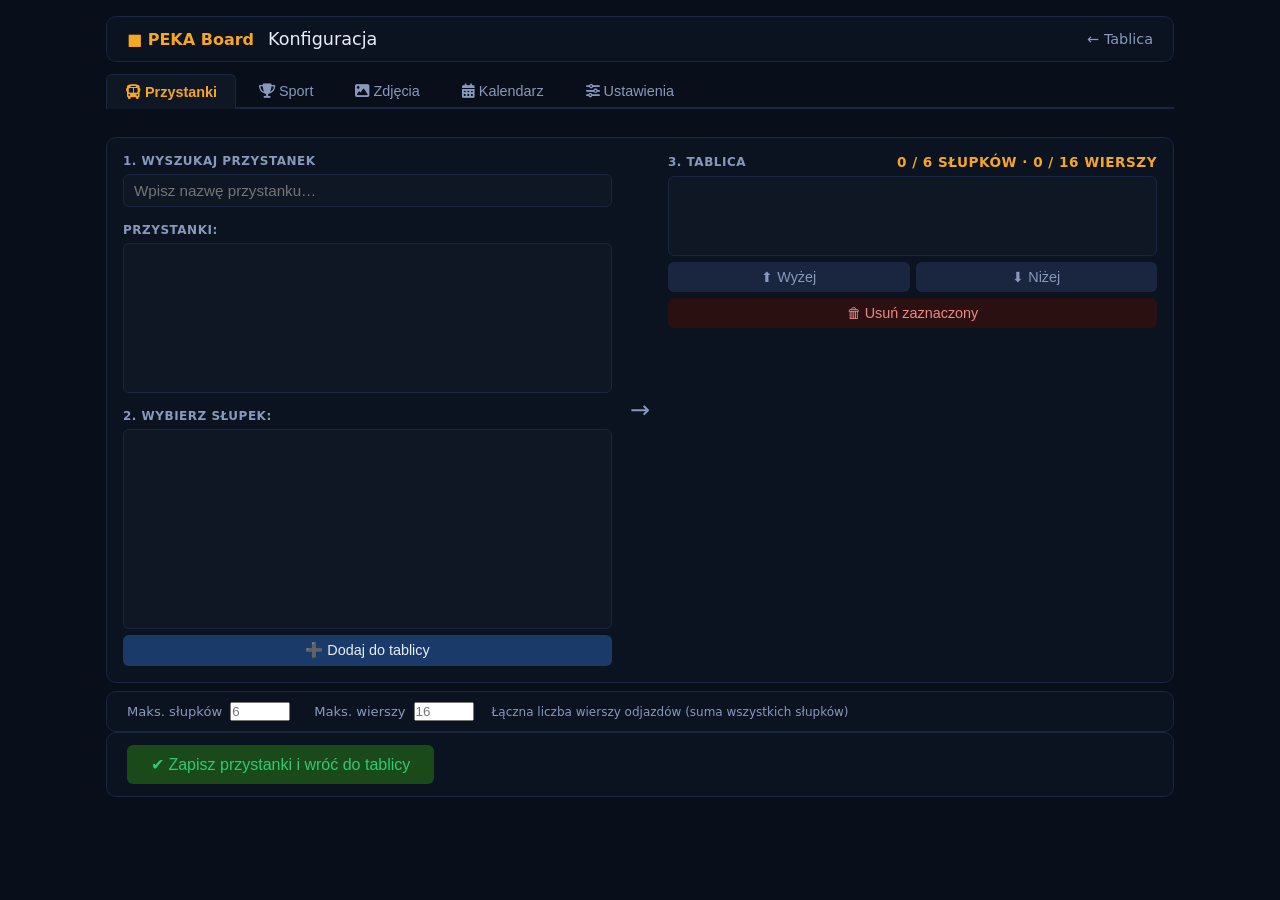
==== commit 559ad5c0: "0.9.40 config UI" ====
--- a/templates/config.html
+++ b/templates/config.html
@@ -139,6 +139,16 @@
 /* Przełączalne sekcje zdjęć */
 .photo-source-panel { display: none; flex-direction: column; gap: 8px; }
 .photo-source-panel.active { display: flex; }
+
+/* Autocomplete drużyn */
+.ac-wrap { position: relative; flex: 1; }
+.ac-drop  { position: absolute; top: 100%; left: 0; right: 0; z-index: 200;
+            background: var(--tile); border: 1px solid var(--sep); border-radius: 0 0 5px 5px;
+            max-height: 180px; overflow-y: auto; margin: 0; padding: 0; list-style: none; }
+.ac-drop li { padding: 5px 8px; cursor: pointer; font-size: 0.82rem; white-space: nowrap;
+              overflow: hidden; text-overflow: ellipsis; }
+.ac-drop li:hover, .ac-drop li.ac-active { background: var(--sep); }
+.ac-sub   { color: var(--dim); font-size: 0.72rem; margin-left: 6px; }
 </style>
 </head>
 <body class="config-body">
@@ -218,6 +228,16 @@
 
     </div>
 
+    <div class="cfg-limits">
+      <div class="cfg-limits-row">
+        <label>Maks. słupków</label>
+        <input type="number" id="board-bollards" min="1" max="12" placeholder="6" style="width:60px">
+        <label style="margin-left:16px">Maks. wierszy</label>
+        <input type="number" id="board-rows" min="4" max="40" placeholder="16" style="width:60px">
+        <span style="font-size:0.75rem;color:var(--dim);margin-left:10px">Łączna liczba wierszy odjazdów (suma wszystkich słupków)</span>
+      </div>
+    </div>
+
     <div class="cfg-footer">
       <button onclick="saveConfig()" class="btn-save">✔ Zapisz przystanki i wróć do tablicy</button>
       <span id="cfg-msg" class="cfg-msg"></span>
@@ -256,11 +276,9 @@
         <div class="settings-section-title">NFL</div>
         <div class="settings-row">
           <label>Drużyna</label>
-          <input type="text" id="nfl-team" placeholder="np. Seattle Seahawks">
-        </div>
-        <div class="settings-row">
-          <label>Dywizja</label>
-          <input type="text" id="nfl-division" placeholder="np. NFC West">
+          <div class="ac-wrap">
+            <input type="text" id="nfl-team" placeholder="np. Seattle Seahawks" autocomplete="off">
+          </div>
         </div>
       </div>
 
@@ -269,15 +287,9 @@
         <div class="settings-section-title">MLB</div>
         <div class="settings-row">
           <label>Drużyna</label>
-          <input type="text" id="mlb-team" placeholder="np. Seattle Mariners">
-        </div>
-        <div class="settings-row">
-          <label>Dywizja</label>
-          <input type="text" id="mlb-division" placeholder="np. West">
-        </div>
-        <div class="settings-row">
-          <label>Liga</label>
-          <input type="text" id="mlb-league" placeholder="np. American League">
+          <div class="ac-wrap">
+            <input type="text" id="mlb-team" placeholder="np. Seattle Mariners" autocomplete="off">
+          </div>
         </div>
       </div>
 
@@ -293,6 +305,15 @@
        ═══════════════════════════════════════════════════════════════════════ -->
   <div id="panel-photos" class="cfg-panel">
     <div class="settings-form">
+
+      <div class="settings-section">
+        <div class="settings-section-title">Interwał zmiany zdjęć</div>
+        <div class="settings-row">
+          <label>Zmiana co</label>
+          <input type="number" id="photo-interval" min="2" max="60" placeholder="5" style="width:70px;flex:none">
+          <span style="font-size:0.85rem;color:var(--dim)">minut (2–60)</span>
+        </div>
+      </div>
 
       <div class="settings-section">
         <div class="settings-section-title">Źródło zdjęć</div>
@@ -326,7 +347,7 @@
       </div>
 
       <!-- Lokalny folder -->
-      <div class="settings-section photo-source-panel" id="photo-panel-local">
+      <div class="settings-section photo-source-panel" id="photo-panel-local_folder">
         <div class="settings-section-title">Lokalny folder</div>
         <div class="settings-row">
           <label>Ścieżka folderu</label>
@@ -338,7 +359,7 @@
       </div>
 
       <!-- Lista URL -->
-      <div class="settings-section photo-source-panel" id="photo-panel-urls">
+      <div class="settings-section photo-source-panel" id="photo-panel-url_list">
         <div class="settings-section-title">Lista URL zdjęć</div>
         <div id="url-list" class="dyn-list"></div>
         <button class="btn-dyn-add" onclick="addUrlRow()">➕ Dodaj URL</button>
@@ -395,19 +416,21 @@
         </div>
       </div>
 
-      <!-- Tablica odjazdów -->
+      <!-- Motyw -->
       <div class="settings-section">
-        <div class="settings-section-title">Tablica odjazdów — limity</div>
-        <div class="settings-row">
-          <label>Maks. przystanków</label>
-          <input type="text" id="board-bollards" placeholder="6">
-        </div>
-        <div class="settings-row">
-          <label>Maks. wierszy</label>
-          <input type="text" id="board-rows" placeholder="16">
+        <div class="settings-section-title">Motyw — godziny trybu ciemnego</div>
+        <div class="settings-row">
+          <label>Włącz ciemny od</label>
+          <input type="number" id="theme-dark-from" min="0" max="23" placeholder="21" style="width:70px;flex:none">
+          <span style="font-size:0.85rem;color:var(--dim)">:00</span>
+        </div>
+        <div class="settings-row">
+          <label>Włącz jasny od</label>
+          <input type="number" id="theme-dark-until" min="0" max="23" placeholder="7" style="width:70px;flex:none">
+          <span style="font-size:0.85rem;color:var(--dim)">:00</span>
         </div>
         <div style="font-size:0.75rem;color:var(--dim)">
-          Łączna liczba wierszy odjazdów na tablicy (suma wszystkich przystanków)
+          Zmiana następuje automatycznie przez cron — godziny muszą się zgadzać z wpisami w crontabie
         </div>
       </div>
 
@@ -472,11 +495,8 @@
   // Sport
   const sp = s.sports || {};
   document.getElementById("sports-enabled").checked = (sp.enabled !== false);
-  document.getElementById("nfl-team").value     = sp.nfl_team     || "";
-  document.getElementById("nfl-division").value = sp.nfl_division || "";
-  document.getElementById("mlb-team").value     = sp.mlb_team     || "";
-  document.getElementById("mlb-division").value = sp.mlb_division || "";
-  document.getElementById("mlb-league").value   = sp.mlb_league   || "";
+  document.getElementById("nfl-team").value = sp.nfl_team || "";
+  document.getElementById("mlb-team").value = sp.mlb_team || "";
   renderSoccerList(sp.soccer || []);
 
   // Zdjęcia
@@ -485,9 +505,10 @@
   const source = ph.source || "synology";
   const radio = document.querySelector(`input[name="photo-source"][value="${source}"]`);
   if (radio) radio.checked = true;
-  document.getElementById("syn-url").value   = syn.url         || "";
-  document.getElementById("syn-pass").value  = syn.passphrase  || "";
-  document.getElementById("local-path").value = ph.local_path  || "";
+  document.getElementById("syn-url").value      = syn.url         || "";
+  document.getElementById("syn-pass").value     = syn.passphrase  || "";
+  document.getElementById("local-path").value   = ph.local_path   || "";
+  document.getElementById("photo-interval").value = ph.photo_interval_min ?? 5;
   renderUrlList(ph.urls || []);
   onPhotoSourceChange();
 
@@ -499,10 +520,15 @@
   // Ustawienia ogólne
   const wth = s.weather || {};
   const brd = s.board   || {};
-  document.getElementById("weather-lat").value   = wth.lat ?? "52.4064";
-  document.getElementById("weather-lon").value   = wth.lon ?? "16.9252";
-  document.getElementById("board-bollards").value = brd.max_bollards ?? "6";
-  document.getElementById("board-rows").value     = brd.max_rows     ?? "16";
+  document.getElementById("weather-lat").value    = wth.lat ?? "52.4064";
+  document.getElementById("weather-lon").value    = wth.lon ?? "16.9252";
+  MAX_BOLLARDS = brd.max_bollards ?? 6;
+  MAX_ROWS     = brd.max_rows     ?? 16;
+  document.getElementById("board-bollards").value = MAX_BOLLARDS;
+  document.getElementById("board-rows").value     = MAX_ROWS;
+  const thm = s.theme || {};
+  document.getElementById("theme-dark-from").value  = thm.dark_from  ?? "21";
+  document.getElementById("theme-dark-until").value = thm.dark_until ?? "7";
   document.getElementById("new-password").value   = "";
 }
 
@@ -516,18 +542,18 @@
   })).filter(r => r.league && r.team);
 
   const sports = {
-    enabled:      document.getElementById("sports-enabled").checked,
-    nfl_team:     document.getElementById("nfl-team").value.trim(),
-    nfl_division: document.getElementById("nfl-division").value.trim(),
-    mlb_team:     document.getElementById("mlb-team").value.trim(),
-    mlb_division: document.getElementById("mlb-division").value.trim(),
-    mlb_league:   document.getElementById("mlb-league").value.trim(),
+    enabled:  document.getElementById("sports-enabled").checked,
+    nfl_team: document.getElementById("nfl-team").value.trim(),
+    mlb_team: document.getElementById("mlb-team").value.trim(),
     soccer,
   };
 
   // Zdjęcia
   const source = document.querySelector('input[name="photo-source"]:checked')?.value || "synology";
-  const photos = { source };
+  const photos = {
+    source,
+    photo_interval_min: Math.max(2, Math.min(60, parseInt(document.getElementById("photo-interval").value, 10) || 5)),
+  };
   if (source === "local_folder") {
     photos.local_path = document.getElementById("local-path").value.trim();
   } else if (source === "url_list") {
@@ -556,8 +582,12 @@
     max_rows:     parseInt(document.getElementById("board-rows").value,     10) || 16,
   };
   const config_password = document.getElementById("new-password").value.trim();
-
-  return { sports, photos, synology, calendar, weather, board, config_password };
+  const theme = {
+    dark_from:  parseInt(document.getElementById("theme-dark-from").value,  10) ?? 21,
+    dark_until: parseInt(document.getElementById("theme-dark-until").value, 10) ?? 7,
+  };
+
+  return { sports, photos, synology, calendar, weather, board, theme, config_password };
 }
 
 async function saveSettings() {
@@ -599,18 +629,62 @@
   items.forEach(item => addSoccerRow(item));
 }
 
+function attachAutocomplete(input, fetchFn, onSelect) {
+  let job = null;
+  let drop = null;
+
+  function closeDrop() {
+    if (drop) { drop.remove(); drop = null; }
+  }
+
+  function showDrop(items) {
+    closeDrop();
+    if (!items.length) return;
+    drop = document.createElement("ul");
+    drop.className = "ac-drop";
+    items.forEach(item => {
+      const li = document.createElement("li");
+      li.innerHTML = esc(item.name) + (item.division ? `<span class="ac-sub">${esc(item.division)}</span>` : "");
+      li.addEventListener("mousedown", e => { e.preventDefault(); onSelect(item); closeDrop(); });
+      drop.appendChild(li);
+    });
+    input.parentElement.appendChild(drop);
+  }
+
+  input.addEventListener("input", () => {
+    clearTimeout(job);
+    const q = input.value.trim();
+    if (q.length < 2) { closeDrop(); return; }
+    job = setTimeout(async () => {
+      try {
+        const items = await fetchFn(q);
+        const filtered = items.filter(t => t.name.toLowerCase().includes(q.toLowerCase()));
+        showDrop(filtered.slice(0, 12));
+      } catch(e) {}
+    }, 300);
+  });
+
+  input.addEventListener("blur", () => setTimeout(closeDrop, 200));
+}
+
 function addSoccerRow(item = {}) {
   const el = document.getElementById("soccer-list");
   const div = document.createElement("div");
   div.className = "dyn-item soccer-row";
   div.innerHTML = `
-    <input class="s-league narrow" type="text" placeholder="ID ligi (eng.1)" value="${esc(item.league||'')}">
-    <input class="s-team" type="text" placeholder="Drużyna" value="${esc(item.team||'')}">
+    <input class="s-league narrow" type="text" placeholder="ID ligi (eng.1)" value="${esc(item.league||'')}" autocomplete="off">
+    <div class="ac-wrap" style="flex:1">
+      <input class="s-team" type="text" placeholder="Drużyna" value="${esc(item.team||'')}" autocomplete="off">
+    </div>
     <input class="s-name narrow" type="text" placeholder="Etykieta" value="${esc(item.name||'')}">
     <button class="btn-dyn-rem" onclick="this.parentElement.remove()">✕</button>`;
   el.appendChild(div);
+
   const leagueInput = div.querySelector(".s-league");
+  const teamInput   = div.querySelector(".s-team");
   const nameInput   = div.querySelector(".s-name");
+
+  // Podpowiedź nazwy ligi po wpisaniu ID
   leagueInput.addEventListener("blur", async () => {
     const id = leagueInput.value.trim();
     if (!id || nameInput.value.trim()) return;
@@ -619,6 +693,18 @@
       if (r.ok) { const d = await r.json(); if (d.name) nameInput.value = d.name; }
     } catch(e) {}
   });
+
+  // Autocomplete drużyny na podstawie ID ligi
+  let soccerTeamsCache = null;
+  attachAutocomplete(teamInput, async () => {
+    const id = leagueInput.value.trim();
+    if (!id) return [];
+    if (!soccerTeamsCache || soccerTeamsCache.league !== id) {
+      const r = await fetch(`/api/sports/soccer-teams?league=${encodeURIComponent(id)}`);
+      soccerTeamsCache = { league: id, data: r.ok ? await r.json() : [] };
+    }
+    return soccerTeamsCache.data;
+  }, item => { teamInput.value = item.name; });
 }
 
 function renderUrlList(items) {
@@ -670,8 +756,19 @@
 let MAX_ROWS     = 16;
 
 fetch("/api/board-config").then(r => r.json()).then(cfg => {
-  MAX_BOLLARDS = cfg.max_bollards;
-  MAX_ROWS     = cfg.max_rows;
+  MAX_BOLLARDS = cfg.max_bollards ?? 6;
+  MAX_ROWS     = cfg.max_rows     ?? 16;
+  document.getElementById("board-bollards").value = MAX_BOLLARDS;
+  document.getElementById("board-rows").value     = MAX_ROWS;
+  renderSelected();
+});
+
+document.getElementById("board-bollards").addEventListener("input", e => {
+  MAX_BOLLARDS = parseInt(e.target.value, 10) || 6;
+  renderSelected();
+});
+document.getElementById("board-rows").addEventListener("input", e => {
+  MAX_ROWS = parseInt(e.target.value, 10) || 16;
   renderSelected();
 });
 
@@ -775,7 +872,7 @@
   }
   const totalRows = selectedBollards.reduce((s, b) => s + (b.rows || 2), 0);
   const newRows = Math.min(2, MAX_ROWS - totalRows);
-  if (newRows < 1) { showMsg("Osiągnięto limit 16 wierszy."); return; }
+  if (newRows < 1) { showMsg(`Osiągnięto limit ${MAX_ROWS} wierszy.`); return; }
   selectedBollards.push({ ...selectedBollard, rows: newRows });
   renderSelected();
 }
@@ -811,7 +908,7 @@
   const newVal = cur + delta;
   if (newVal < 1 || newVal > 5) return;
   if (delta > 0 && totalRows >= MAX_ROWS) {
-    showMsg("Osiągnięto limit 16 wierszy."); return;
+    showMsg(`Osiągnięto limit ${MAX_ROWS} wierszy.`); return;
   }
   selectedBollards[idx].rows = newVal;
   renderSelected();
@@ -862,8 +959,16 @@
     headers: {"Content-Type": "application/json"},
     body: JSON.stringify(selectedBollards),
   });
-  if (r.ok) window.location.href = "/";
-  else showMsg("Błąd zapisu.");
+  if (!r.ok) { showMsg("Błąd zapisu."); return; }
+  await fetch("/api/board-settings", {
+    method: "POST",
+    headers: {"Content-Type": "application/json"},
+    body: JSON.stringify({ board: {
+      max_bollards: parseInt(document.getElementById("board-bollards").value, 10) || 6,
+      max_rows:     parseInt(document.getElementById("board-rows").value, 10)     || 16,
+    }}),
+  });
+  window.location.href = "/";
 }
 
 // ═════════════════════════════════════════════════════════════════════════════
@@ -893,6 +998,38 @@
     .replace(/&/g,"&amp;").replace(/</g,"&lt;")
     .replace(/>/g,"&gt;").replace(/"/g,"&quot;");
 }
+
+// ── Autocomplete NFL/MLB ───────────────────────────────────────────────────────
+let _nflTeamsCache = null;
+let _mlbTeamsCache = null;
+
+async function fetchNflTeams() {
+  if (!_nflTeamsCache) {
+    try {
+      const r = await fetch("/api/sports/nfl-teams");
+      _nflTeamsCache = r.ok ? await r.json() : [];
+    } catch(e) { _nflTeamsCache = []; }
+  }
+  return _nflTeamsCache;
+}
+
+async function fetchMlbTeams() {
+  if (!_mlbTeamsCache) {
+    try {
+      const r = await fetch("/api/sports/mlb-teams");
+      _mlbTeamsCache = r.ok ? await r.json() : [];
+    } catch(e) { _mlbTeamsCache = []; }
+  }
+  return _mlbTeamsCache;
+}
+
+document.addEventListener("DOMContentLoaded", () => {
+  const nflInput = document.getElementById("nfl-team");
+  if (nflInput) attachAutocomplete(nflInput, fetchNflTeams, item => { nflInput.value = item.name; });
+
+  const mlbInput = document.getElementById("mlb-team");
+  if (mlbInput) attachAutocomplete(mlbInput, fetchMlbTeams, item => { mlbInput.value = item.name; });
+});
 </script>
 </body>
 </html>
--- a/static/style.css
+++ b/static/style.css
@@ -623,6 +623,16 @@
 .btn-remove:hover { background: #3a1818; }
 .btn-save:hover   { background: #2a5a2a; }
 
+.cfg-limits {
+  background: var(--bg2); border: 1px solid var(--sep);
+  border-radius: 10px; padding: 10px 20px; margin-top: 8px;
+}
+.cfg-limits-row {
+  display: flex; align-items: center; gap: 8px; flex-wrap: wrap;
+  font-size: 0.82rem; color: var(--dim);
+}
+.cfg-limits-row label { color: var(--fg); }
+
 .cfg-footer {
   background: var(--bg2); border: 1px solid var(--sep);
   border-radius: 10px; padding: 12px 20px;
@@ -849,7 +859,7 @@
 
 .forecast-day {
   display: grid;
-  grid-template-columns: 36px 1fr 24px 56px;
+  grid-template-columns: 110px 1fr 24px 56px;
   align-items: center;
   gap: 4px;
   padding: 2px 4px;
@@ -859,6 +869,11 @@
 .forecast-day-name {
   color: var(--dim);
   font-weight: bold;
+}
+.hourly-label {}
+.weather-hourly-sep {
+  border-top: 1px solid var(--sep);
+  margin: 4px 0;
 }
 
 .forecast-desc {
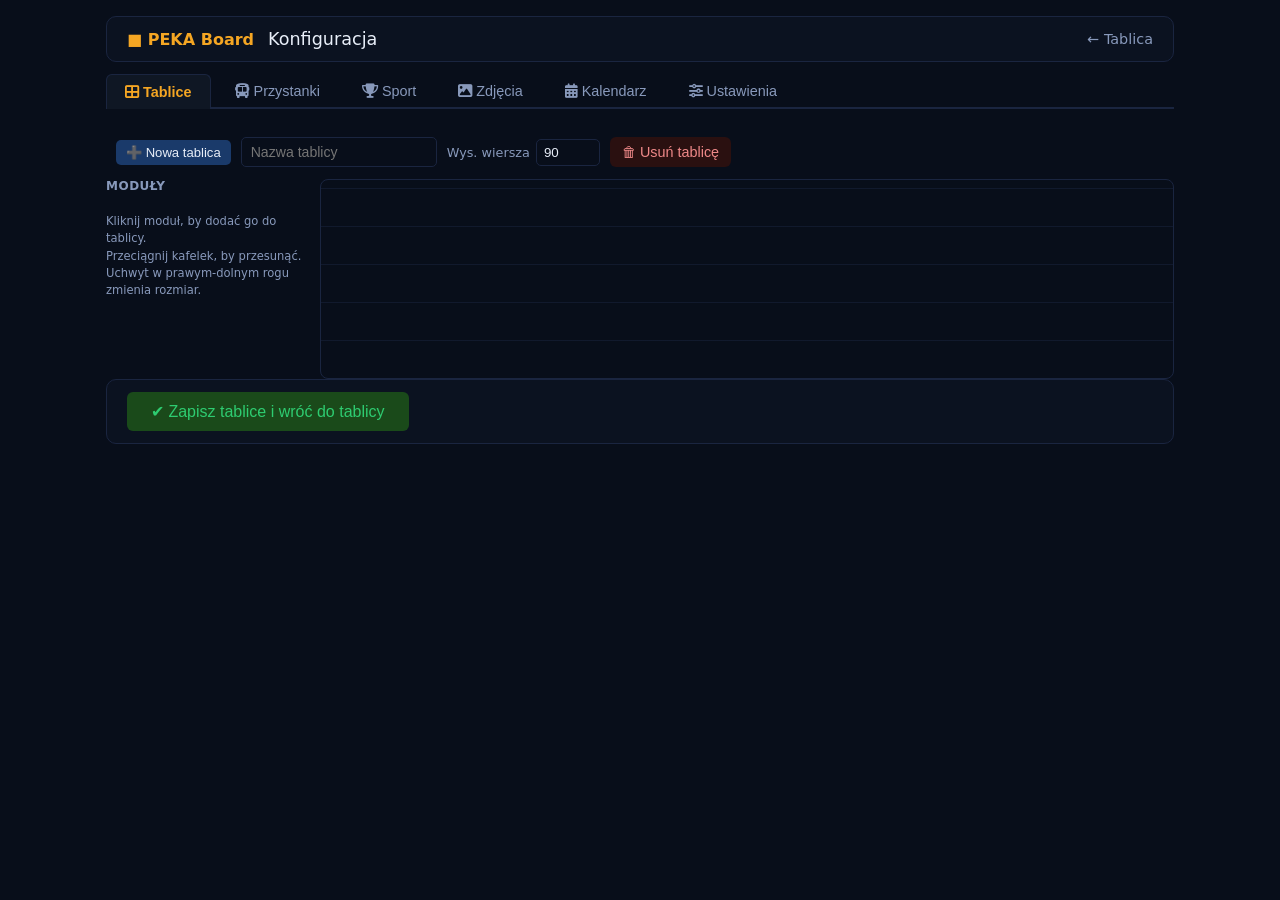
==== commit 85290b18: "0.9.52 refactor tablica" ====
--- a/templates/config.html
+++ b/templates/config.html
@@ -149,6 +149,109 @@
               overflow: hidden; text-overflow: ellipsis; }
 .ac-drop li:hover, .ac-drop li.ac-active { background: var(--sep); }
 .ac-sub   { color: var(--dim); font-size: 0.72rem; margin-left: 6px; }
+
+/* ── Edytor tablic ────────────────────────────────────────────────────────── */
+.boards-toolbar {
+  display: flex; align-items: center; gap: 10px; flex-wrap: wrap;
+  margin-bottom: 12px;
+}
+.board-tabs { display: flex; gap: 6px; }
+.board-tab {
+  padding: 6px 14px; border-radius: 6px; cursor: pointer;
+  background: var(--bg3); border: 1px solid var(--sep); color: var(--dim);
+  font-size: 0.85rem;
+}
+.board-tab.active { background: var(--bg4); color: var(--gold); border-color: var(--gold); font-weight: bold; }
+.board-name-input {
+  background: var(--bg); border: 1px solid var(--sep); border-radius: 5px;
+  color: var(--text); font-size: 0.88rem; padding: 6px 9px; outline: none; min-width: 160px;
+}
+.board-name-input:focus { border-color: var(--gold); }
+.rowh-label { font-size: 0.8rem; color: var(--dim); display: flex; align-items: center; gap: 6px; }
+.rowh-label input {
+  background: var(--bg); border: 1px solid var(--sep); border-radius: 5px;
+  color: var(--text); padding: 5px 7px; outline: none;
+}
+
+.boards-main { display: flex; gap: 14px; align-items: flex-start; }
+.boards-palette {
+  flex: 0 0 200px; display: flex; flex-direction: column; gap: 6px;
+}
+.palette-item {
+  display: flex; align-items: center; gap: 8px; padding: 9px 12px;
+  background: var(--bg3); border: 1px solid var(--sep); border-radius: 7px;
+  color: var(--text); cursor: pointer; font-size: 0.9rem;
+}
+.palette-item:hover { background: var(--bg4); border-color: var(--gold); }
+.palette-item i { color: var(--gold); width: 18px; text-align: center; }
+.boards-hint { font-size: 0.72rem; color: var(--dim); margin-top: 8px; line-height: 1.5; }
+
+.boards-canvas-wrap { flex: 1; min-width: 0; overflow: auto; }
+.boards-canvas {
+  display: grid;
+  grid-template-columns: repeat(12, 1fr);
+  grid-auto-rows: var(--cell-h, 38px);
+  gap: 4px;
+  background:
+    repeating-linear-gradient(0deg, transparent, transparent calc(var(--cell-h,38px) - 1px), var(--sep) var(--cell-h,38px));
+  border: 1px solid var(--sep);
+  border-radius: 8px;
+  padding: 0;
+  position: relative;
+  min-height: 200px;
+}
+.bw {
+  position: relative;
+  background: var(--bg4); border: 1px solid var(--gold);
+  border-radius: 6px; overflow: hidden;
+  display: flex; flex-direction: column;
+  cursor: grab; user-select: none;
+}
+.bw:active { cursor: grabbing; }
+.bw-head {
+  display: flex; align-items: center; gap: 6px; padding: 4px 8px;
+  background: rgba(245,166,35,0.15); font-size: 0.78rem; color: var(--text);
+}
+.bw-head i { color: var(--gold); }
+.bw-title { flex: 1; overflow: hidden; text-overflow: ellipsis; white-space: nowrap; }
+.bw-remove { background: none; border: none; color: var(--red); cursor: pointer; font-size: 0.9rem; padding: 0 2px; }
+.bw-sub { padding: 2px 8px; font-size: 0.68rem; color: var(--dim); overflow: hidden; text-overflow: ellipsis; white-space: nowrap; }
+.bw-resize {
+  position: absolute; right: 0; bottom: 0; width: 16px; height: 16px;
+  cursor: nwse-resize; background:
+    linear-gradient(135deg, transparent 50%, var(--gold) 50%);
+  border-bottom-right-radius: 6px;
+}
+.boards-empty-canvas { color: var(--dim); font-size: 0.85rem; padding: 30px; text-align: center; grid-column: 1 / -1; }
+
+/* Modal wyboru przystanku */
+.stop-picker-overlay {
+  position: fixed; inset: 0; background: rgba(0,0,0,0.6);
+  display: flex; align-items: center; justify-content: center; z-index: 500;
+}
+.stop-picker-box {
+  background: var(--bg2); border: 1px solid var(--sep); border-radius: 10px;
+  padding: 18px; width: 460px; max-width: 92vw; max-height: 86vh; overflow: auto;
+  display: flex; flex-direction: column; gap: 10px;
+}
+.stop-picker-box input[type="text"] {
+  background: var(--bg); border: 1px solid var(--sep); border-radius: 5px;
+  color: var(--text); font-size: 0.9rem; padding: 7px 10px; outline: none;
+}
+.stop-picker-box input:focus { border-color: var(--gold); }
+.sp-stops { list-style: none; max-height: 160px; overflow-y: auto; border: 1px solid var(--sep); border-radius: 5px; }
+.sp-stops:empty { display: none; }
+.sp-stops li { padding: 6px 10px; cursor: pointer; font-size: 0.85rem; }
+.sp-stops li:hover { background: var(--sep); }
+.sp-bollards { display: flex; flex-direction: column; gap: 4px; max-height: 200px; overflow-y: auto; }
+.sp-boll {
+  padding: 6px 10px; border: 1px solid var(--sep); border-radius: 5px;
+  cursor: pointer; font-size: 0.82rem;
+}
+.sp-boll:hover { background: var(--bg4); }
+.sp-boll.active { border-color: var(--gold); background: rgba(245,166,35,0.12); }
+.sp-rows-row { display: flex; align-items: center; gap: 10px; font-size: 0.85rem; color: var(--dim); }
+.sp-actions { display: flex; gap: 8px; }
 </style>
 </head>
 <body class="config-body">
@@ -162,7 +265,10 @@
 
   <!-- ── Zakładki ──────────────────────────────────────────────────────────── -->
   <div class="cfg-tabs">
-    <button class="cfg-tab active" onclick="switchTab('stops')">
+    <button class="cfg-tab active" onclick="switchTab('boards')">
+      <i class="fa-solid fa-table-cells-large"></i> Tablice
+    </button>
+    <button class="cfg-tab" onclick="switchTab('stops')">
       <i class="fa-solid fa-bus"></i> Przystanki
     </button>
     <button class="cfg-tab" onclick="switchTab('sport')">
@@ -180,9 +286,56 @@
   </div>
 
   <!-- ════════════════════════════════════════════════════════════════════════
+       ZAKŁADKA: TABLICE (edytor drag & drop)
+       ═══════════════════════════════════════════════════════════════════════ -->
+  <div id="panel-boards" class="cfg-panel active">
+    <div class="boards-toolbar">
+      <div class="board-tabs" id="board-tabs"></div>
+      <button class="btn-dyn-add" onclick="addBoard()">➕ Nowa tablica</button>
+      <input type="text" id="board-name" class="board-name-input" placeholder="Nazwa tablicy" oninput="onBoardNameInput()">
+      <label class="rowh-label">Wys. wiersza
+        <input type="number" id="board-rowh" min="40" max="160" value="90" style="width:64px" oninput="onRowHeightInput()">
+      </label>
+      <button class="btn-remove" onclick="removeBoard()">🗑 Usuń tablicę</button>
+    </div>
+    <div class="boards-main">
+      <div class="boards-palette">
+        <div class="cfg-section-title">Moduły</div>
+        <div id="boards-palette"></div>
+        <div class="boards-hint">Kliknij moduł, by dodać go do tablicy.<br>Przeciągnij kafelek, by przesunąć. Uchwyt w prawym-dolnym rogu zmienia rozmiar.</div>
+      </div>
+      <div class="boards-canvas-wrap">
+        <div class="boards-canvas" id="boards-canvas"></div>
+      </div>
+    </div>
+    <div class="cfg-footer">
+      <button onclick="saveBoards()" class="btn-save">✔ Zapisz tablice i wróć do tablicy</button>
+      <span id="boards-msg" class="cfg-msg"></span>
+    </div>
+  </div>
+
+  <!-- Modal wyboru przystanku dla encji 'transit' -->
+  <div id="stop-picker" class="stop-picker-overlay" style="display:none">
+    <div class="stop-picker-box">
+      <div class="cfg-section-title">Wybierz przystanek i słupek</div>
+      <input type="text" id="sp-search" placeholder="Wpisz nazwę przystanku…" oninput="spSearch()" autocomplete="off">
+      <ul id="sp-stops" class="sp-stops"></ul>
+      <div id="sp-bollards" class="sp-bollards"></div>
+      <div class="sp-rows-row">
+        <label>Liczba wierszy (1–5)</label>
+        <input type="number" id="sp-rows" min="1" max="5" value="3" style="width:54px">
+      </div>
+      <div class="sp-actions">
+        <button class="btn-save" onclick="spConfirm()">Dodaj do tablicy</button>
+        <button class="btn-remove" onclick="spClose()">Anuluj</button>
+      </div>
+    </div>
+  </div>
+
+  <!-- ════════════════════════════════════════════════════════════════════════
        ZAKŁADKA: PRZYSTANKI (istniejąca logika)
        ═══════════════════════════════════════════════════════════════════════ -->
-  <div id="panel-stops" class="cfg-panel active">
+  <div id="panel-stops" class="cfg-panel">
     <div class="config-main">
 
       <!-- Lewa: wyszukiwanie -->
@@ -460,8 +613,8 @@
 // ZAKŁADKI
 // ═════════════════════════════════════════════════════════════════════════════
 
-const TAB_IDS = ["stops","sport","photos","calendar","settings"];
-let activeTab = "stops";
+const TAB_IDS = ["boards","stops","sport","photos","calendar","settings"];
+let activeTab = "boards";
 
 function switchTab(id) {
   activeTab = id;
@@ -469,7 +622,280 @@
     document.querySelectorAll(".cfg-tab")[TAB_IDS.indexOf(t)].classList.toggle("active", t === id);
     document.getElementById("panel-" + t).classList.toggle("active", t === id);
   });
-  if (id !== "stops" && !settingsLoaded) loadSettings();
+  if (id === "boards") { if (!boardsLoaded) loadBoardsEditor(); }
+  else if (id !== "stops" && !settingsLoaded) loadSettings();
+}
+
+// ═════════════════════════════════════════════════════════════════════════════
+// EDYTOR TABLIC (drag & drop, siatka 12-kolumn)
+// ═════════════════════════════════════════════════════════════════════════════
+
+const GRID_COLS = 12;
+const GRID_ROWS = 16;          // wysokość płótna w komórkach
+const MAX_BOARDS = 3;
+
+const MODULE_TYPES = [
+  { type: "clock",    label: "Zegar",      icon: "fa-clock",         w: 3, h: 2 },
+  { type: "weather",  label: "Pogoda",     icon: "fa-cloud-sun",     w: 4, h: 3 },
+  { type: "calendar", label: "Kalendarz",  icon: "fa-calendar-days", w: 3, h: 4 },
+  { type: "waste",    label: "Śmieci",     icon: "fa-trash",         w: 3, h: 2 },
+  { type: "photos",   label: "Zdjęcia",    icon: "fa-image",         w: 5, h: 4 },
+  { type: "sports",   label: "Sport",      icon: "fa-trophy",        w: 4, h: 3 },
+  { type: "transit",  label: "Przystanek", icon: "fa-bus",           w: 4, h: 5 },
+];
+const MODULE_BY_TYPE = Object.fromEntries(MODULE_TYPES.map(m => [m.type, m]));
+
+let boardsState  = null;
+let curBoard     = 0;
+let boardsLoaded = false;
+let widgetSeq    = 1;
+
+async function loadBoardsEditor() {
+  try {
+    const r = await fetch("/api/boards");
+    boardsState = await r.json();
+  } catch(e) {
+    boardsState = { active: 0, row_height: 90, boards: [] };
+  }
+  if (!Array.isArray(boardsState.boards)) boardsState.boards = [];
+  if (!boardsState.row_height) boardsState.row_height = 90;
+  curBoard = Math.min(boardsState.active || 0, Math.max(0, boardsState.boards.length - 1));
+  boardsLoaded = true;
+  document.getElementById("board-rowh").value = boardsState.row_height;
+  renderPalette();
+  renderBoardTabs();
+  renderCanvas();
+}
+
+function renderPalette() {
+  document.getElementById("boards-palette").innerHTML = MODULE_TYPES.map(m => `
+    <div class="palette-item" onclick="paletteAdd('${m.type}')">
+      <i class="fa-solid ${m.icon}"></i> ${m.label}
+    </div>`).join("");
+}
+
+function renderBoardTabs() {
+  const el = document.getElementById("board-tabs");
+  el.innerHTML = boardsState.boards.map((b, i) =>
+    `<div class="board-tab ${i === curBoard ? 'active' : ''}" onclick="selectBoard(${i})">${esc(b.name || ('Tablica ' + (i+1)))}</div>`
+  ).join("");
+  const nameInp = document.getElementById("board-name");
+  nameInp.value = boardsState.boards[curBoard] ? (boardsState.boards[curBoard].name || "") : "";
+  nameInp.disabled = !boardsState.boards.length;
+}
+
+function selectBoard(i) { curBoard = i; renderBoardTabs(); renderCanvas(); }
+
+function addBoard() {
+  if (boardsState.boards.length >= MAX_BOARDS) { showBoardsMsg(`Maksymalnie ${MAX_BOARDS} tablice.`); return; }
+  const n = boardsState.boards.length + 1;
+  boardsState.boards.push({ id: "b" + Date.now(), name: "Tablica " + n, widgets: [] });
+  curBoard = boardsState.boards.length - 1;
+  renderBoardTabs(); renderCanvas();
+}
+
+function removeBoard() {
+  if (!boardsState.boards.length) return;
+  if (!confirm("Usunąć tę tablicę?")) return;
+  boardsState.boards.splice(curBoard, 1);
+  curBoard = Math.max(0, curBoard - 1);
+  renderBoardTabs(); renderCanvas();
+}
+
+function onBoardNameInput() {
+  if (!boardsState.boards[curBoard]) return;
+  boardsState.boards[curBoard].name = document.getElementById("board-name").value;
+  renderBoardTabs();
+}
+
+function onRowHeightInput() {
+  boardsState.row_height = Math.max(40, Math.min(160, parseInt(document.getElementById("board-rowh").value, 10) || 90));
+}
+
+function curWidgets() {
+  return boardsState.boards[curBoard] ? boardsState.boards[curBoard].widgets : null;
+}
+
+function nextFreeY() {
+  const ws = curWidgets() || [];
+  return ws.reduce((max, w) => Math.max(max, (w.y || 0) + (w.h || 1)), 0);
+}
+
+function paletteAdd(type) {
+  if (!boardsState.boards.length) { showBoardsMsg("Najpierw dodaj tablicę."); return; }
+  if (type === "transit") { openStopPicker(); return; }
+  addWidget(type, {});
+}
+
+function addWidget(type, config) {
+  const def = MODULE_BY_TYPE[type];
+  const y = nextFreeY();
+  curWidgets().push({
+    id: "w" + (widgetSeq++) + "_" + Date.now(),
+    type, x: 0, y: Math.min(y, GRID_ROWS - 1),
+    w: def.w, h: def.h, config: config || {},
+  });
+  renderCanvas();
+}
+
+function removeWidget(id) {
+  const ws = curWidgets();
+  const i = ws.findIndex(w => w.id === id);
+  if (i >= 0) { ws.splice(i, 1); renderCanvas(); }
+}
+
+function applyWidgetStyle(el, w) {
+  el.style.gridColumn = `${(w.x || 0) + 1} / span ${w.w}`;
+  el.style.gridRow    = `${(w.y || 0) + 1} / span ${w.h}`;
+}
+
+function renderCanvas() {
+  const canvas = document.getElementById("boards-canvas");
+  const cellH = 38;
+  canvas.style.setProperty("--cell-h", cellH + "px");
+  canvas.style.gridTemplateRows = `repeat(${GRID_ROWS}, ${cellH}px)`;
+  canvas.innerHTML = "";
+
+  const ws = curWidgets();
+  if (!ws) {
+    canvas.innerHTML = `<div class="boards-empty-canvas">Brak tablic — dodaj tablicę powyżej.</div>`;
+    return;
+  }
+  if (!ws.length) {
+    canvas.innerHTML = `<div class="boards-empty-canvas">Pusta tablica — kliknij moduł z listy po lewej.</div>`;
+    return;
+  }
+
+  for (const w of ws) {
+    const def = MODULE_BY_TYPE[w.type] || { label: w.type, icon: "fa-cube" };
+    const el = document.createElement("div");
+    el.className = "bw";
+    applyWidgetStyle(el, w);
+    const sub = w.type === "transit"
+      ? `<div class="bw-sub">${esc(w.config.label || "")} · ${esc(w.config.symbol || "")} · ${w.config.rows || 3} w.</div>`
+      : "";
+    el.innerHTML = `
+      <div class="bw-head">
+        <i class="fa-solid ${def.icon}"></i>
+        <span class="bw-title">${esc(def.label)}</span>
+        <button class="bw-remove" onclick="removeWidget('${w.id}')" title="Usuń">✕</button>
+      </div>
+      ${sub}
+      <div class="bw-resize"></div>`;
+    attachDrag(el, w);
+    canvas.appendChild(el);
+  }
+}
+
+function attachDrag(el, w) {
+  el.addEventListener("pointerdown", (e) => {
+    if (e.target.classList.contains("bw-remove")) return;
+    const isResize = e.target.classList.contains("bw-resize");
+    const canvas = document.getElementById("boards-canvas");
+    const rect = canvas.getBoundingClientRect();
+    const cellW = rect.width / GRID_COLS;
+    const cellH = 38 + 4; // wysokość komórki + gap
+    const startX = e.clientX, startY = e.clientY;
+    const ox = w.x || 0, oy = w.y || 0, ow = w.w, oh = w.h;
+    el.setPointerCapture(e.pointerId);
+
+    function move(ev) {
+      const dCol = Math.round((ev.clientX - startX) / cellW);
+      const dRow = Math.round((ev.clientY - startY) / cellH);
+      if (isResize) {
+        w.w = Math.max(1, Math.min(GRID_COLS - (w.x || 0), ow + dCol));
+        w.h = Math.max(1, Math.min(GRID_ROWS - (w.y || 0), oh + dRow));
+      } else {
+        w.x = Math.max(0, Math.min(GRID_COLS - w.w, ox + dCol));
+        w.y = Math.max(0, Math.min(GRID_ROWS - w.h, oy + dRow));
+      }
+      applyWidgetStyle(el, w);
+    }
+    function up() {
+      el.releasePointerCapture(e.pointerId);
+      el.removeEventListener("pointermove", move);
+      el.removeEventListener("pointerup", up);
+    }
+    el.addEventListener("pointermove", move);
+    el.addEventListener("pointerup", up);
+    e.preventDefault();
+  });
+}
+
+async function saveBoards() {
+  if (boardsState.boards.length) onBoardNameInput();
+  onRowHeightInput();
+  boardsState.active = Math.min(curBoard, Math.max(0, boardsState.boards.length - 1));
+  try {
+    const r = await fetch("/api/boards", {
+      method: "POST",
+      headers: { "Content-Type": "application/json" },
+      body: JSON.stringify(boardsState),
+    });
+    if (r.ok) { window.location.href = "/"; }
+    else { showBoardsMsg("⚠ Błąd zapisu"); }
+  } catch(e) {
+    showBoardsMsg("⚠ Błąd sieci");
+  }
+}
+
+function showBoardsMsg(msg) {
+  const el = document.getElementById("boards-msg");
+  el.textContent = msg;
+  setTimeout(() => { el.textContent = ""; }, 3000);
+}
+
+// ── Modal wyboru przystanku (encja 'transit') ───────────────────────────────────
+let spStops = [], spBollards = [], spStopName = "", spSelectedBollard = null, spJob = null;
+
+function openStopPicker() {
+  spSelectedBollard = null; spStops = []; spBollards = []; spStopName = "";
+  document.getElementById("sp-search").value = "";
+  document.getElementById("sp-stops").innerHTML = "";
+  document.getElementById("sp-bollards").innerHTML = "";
+  document.getElementById("sp-rows").value = 3;
+  document.getElementById("stop-picker").style.display = "flex";
+  document.getElementById("sp-search").focus();
+}
+function spClose() { document.getElementById("stop-picker").style.display = "none"; }
+
+function spSearch() {
+  clearTimeout(spJob);
+  spJob = setTimeout(async () => {
+    const q = document.getElementById("sp-search").value.trim();
+    if (q.length < 2) { document.getElementById("sp-stops").innerHTML = ""; return; }
+    try {
+      const r = await fetch(`/api/stops/search?q=${encodeURIComponent(q)}`);
+      spStops = await r.json();
+      document.getElementById("sp-stops").innerHTML =
+        spStops.map((s, i) => `<li onclick="spPickStop(${i})">${esc(s.name)}</li>`).join("");
+    } catch(e) {}
+  }, 350);
+}
+
+async function spPickStop(i) {
+  spStopName = spStops[i].name;
+  spSelectedBollard = null;
+  try {
+    const r = await fetch(`/api/stops/bollards?stop_name=${encodeURIComponent(spStopName)}`);
+    spBollards = await r.json();
+    document.getElementById("sp-bollards").innerHTML = spBollards.map((b, j) =>
+      `<div class="sp-boll" onclick="spPickBollard(${j})">
+        <strong>${esc(b.symbol)}</strong> — ${esc((b.lines || []).join(", "))}
+      </div>`).join("");
+  } catch(e) {}
+}
+
+function spPickBollard(j) {
+  spSelectedBollard = spBollards[j];
+  document.querySelectorAll(".sp-boll").forEach((d, k) => d.classList.toggle("active", k === j));
+}
+
+function spConfirm() {
+  if (!spSelectedBollard) { showBoardsMsg("Wybierz słupek."); return; }
+  const rows = Math.max(1, Math.min(5, parseInt(document.getElementById("sp-rows").value, 10) || 3));
+  addWidget("transit", { symbol: spSelectedBollard.symbol, label: spStopName, rows });
+  spClose();
 }
 
 // ═════════════════════════════════════════════════════════════════════════════
@@ -1029,6 +1455,9 @@
 
   const mlbInput = document.getElementById("mlb-team");
   if (mlbInput) attachAutocomplete(mlbInput, fetchMlbTeams, item => { mlbInput.value = item.name; });
+
+  // Zakładka "Tablice" jest aktywna domyślnie — wczytaj edytor
+  loadBoardsEditor();
 });
 </script>
 </body>
--- a/static/style.css
+++ b/static/style.css
@@ -45,47 +45,57 @@
   overflow: hidden;
 }
 
-/* ── Dashboard — siatka 3-kolumnowa ──────────────────────────────────────── */
-.dashboard {
+/* ── Szkielet tablicy — responsywna siatka 12-kolumnowa (a'la HA Sections) ──── */
+.board-root {
+  --row-h: 90px;
   display: grid;
-  grid-template-columns: 0.55fr 1.5fr 1.8fr;
-  grid-template-rows: 1fr;
+  grid-template-columns: repeat(12, 1fr);
+  grid-auto-rows: var(--row-h);
   gap: 8px;
   padding: 8px 8px 34px 8px;
   height: 100vh;
   width: 100vw;
   box-sizing: border-box;
-}
-
-.col-left {
-  display: flex;
-  flex-direction: column;
-  gap: 8px;
-  min-height: 0;
-}
-
-.col-mid {
-  display: flex;
-  flex-direction: column;
-  gap: 8px;
-  min-height: 0;
-}
-
-.col-right {
-  min-height: 0;
-  height: 100%;
-  overflow-y: auto;
-  scrollbar-width: thin;
-  scrollbar-color: var(--sep) var(--bg);
-}
-
-/* Kafelek bazowy */
+  overflow: hidden;
+}
+
+/* Pozycjonowanie widgetu wg --x/--y (1-based) i --w/--h (span w komórkach) */
+.board-root > .tile {
+  grid-column: var(--x, 1) / span var(--w, 3);
+  grid-row:    var(--y, 1) / span var(--h, 3);
+}
+
+.board-empty-mode {
+  display: flex;
+  align-items: center;
+  justify-content: center;
+}
+.board-empty {
+  color: var(--dim);
+  font-size: 1.1rem;
+  text-align: center;
+}
+.board-empty a { color: var(--gold); }
+
+/* Kafelek bazowy — nagłówek + treść w pionie */
 .tile {
   background: var(--bg2);
   border: 1px solid var(--sep);
   border-radius: 10px;
   overflow: hidden;
-  flex-shrink: 0;
+  display: flex;
+  flex-direction: column;
+  min-height: 0;
+  min-width: 0;
+}
+
+/* Generyczna treść kafelka — wypełnia resztę, scrolluje przy nadmiarze */
+.tile-content {
+  flex: 1;
+  min-height: 0;
+  overflow: auto;
+  scrollbar-width: thin;
+  scrollbar-color: var(--sep) var(--bg);
 }
 
 /* Nagłówek kafelka */
@@ -182,53 +192,40 @@
   padding: 20px;
 }
 
-.tile-clock {
-  background: var(--bg2);
-  border: 1px solid var(--sep);
-  border-radius: 10px;
-  padding: 24px 16px;
+.clock-body {
   display: flex;
   flex-direction: column;
   justify-content: center;
   align-items: center;
   gap: 8px;
+  padding: 16px;
+  overflow: hidden;
 }
 
 .clock-time {
   font-family: var(--font-mono);
-  font-size: 3rem;
+  font-size: clamp(1.6rem, 6cqw, 3rem);
   font-weight: bold;
   color: var(--gold);
   letter-spacing: 2px;
 }
 
 .clock-date {
-  font-size: 0.95rem;
+  font-size: clamp(0.7rem, 2.4cqw, 0.95rem);
   color: var(--text);
   text-align: center;
 }
 
-.clock-status {
-  font-size: 0.72rem;
-  color: var(--dim);
-  text-align: center;
-  margin-top: 8px;
-}
-
-#departures-container {
-  width: 100%;
-  height: 100%;
-}
-
-.tile-bollard {
-  background: var(--bg2);
-  border: 1px solid var(--sep);
-  border-radius: 10px;
-  overflow: hidden;
-  flex-shrink: 0;
+/* Kafelek odjazdów (encja transit) — nagłówek + treść wypełniają kafelek */
+.tile-transit { container-type: inline-size; }
+.tile-clock   { container-type: inline-size; }
+
+.dep-wrap {
   display: flex;
   flex-direction: column;
   min-height: 0;
+  overflow: hidden;
+  padding: 0;
 }
 
 .bollard-header {
@@ -245,6 +242,17 @@
   font-weight: bold;
   color: var(--blue);
   flex: 1;
+}
+
+.bollard-rt-badge {
+  background: var(--sep);
+  color: var(--dim);
+  font-size: 0.6rem;
+  font-weight: bold;
+  padding: 2px 5px;
+  border-radius: 3px;
+  text-transform: uppercase;
+  letter-spacing: 0.3px;
 }
 
 .bollard-symbol {
@@ -293,7 +301,8 @@
 }
 
 .dep-row {
-  flex-shrink: 0;
+  flex: 1 1 0;
+  min-height: 28px;
   border-bottom: 1px solid var(--sep);
   display: flex;
   align-items: center;
@@ -476,6 +485,8 @@
   align-items: center;
   gap: 10px;
 }
+
+.sb-board { color: var(--gold); font-weight: bold; }
 
 /* ── Overlay setup ────────────────────────────────────────────────────────── */
 .overlay-setup {
@@ -1249,3 +1260,45 @@
 
 .sport-scorer-ours { color: var(--green); }
 .sport-scorer-opp  { color: var(--red); }
+
+/* ═══════════════════════════════════════════════════════════════════════════════
+   RESPONSYWNOŚĆ
+   ═══════════════════════════════════════════════════════════════════════════════ */
+
+/* Wąski kafelek odjazdów — chowamy mniej istotne kolumny (Rzecz./Opóźn./Pojazd) */
+@container (max-width: 520px) {
+  .dep-grid {
+    grid-template-columns: 40px 60px minmax(0,1fr) minmax(0,1fr) 70px;
+  }
+  .dep-real, .dep-delay, .dep-veh-cell,
+  .dep-header .dep-grid span:nth-child(6),
+  .dep-header .dep-grid span:nth-child(7),
+  .dep-header .dep-grid span:nth-child(8) { display: none; }
+}
+@container (max-width: 340px) {
+  .dep-grid {
+    grid-template-columns: 36px 1fr 60px;
+  }
+  .dep-sched, .dep-current,
+  .dep-header .dep-grid span:nth-child(2),
+  .dep-header .dep-grid span:nth-child(4) { display: none; }
+}
+
+/* Telefon / wąski ekran — siatka przepływa do jednej kolumny, kafelki stają w pionie */
+@media (max-width: 768px) {
+  html, body { overflow: auto; }
+  .board-root {
+    grid-template-columns: 1fr;
+    grid-auto-rows: minmax(var(--row-h), auto);
+    height: auto;
+    min-height: 100vh;
+    width: 100%;
+    overflow: visible;
+  }
+  .board-root > .tile {
+    grid-column: 1 / -1 !important;
+    grid-row: auto !important;
+    min-height: calc(var(--h, 3) * var(--row-h));
+  }
+  .statusbar { position: static; flex-wrap: wrap; height: auto; }
+}
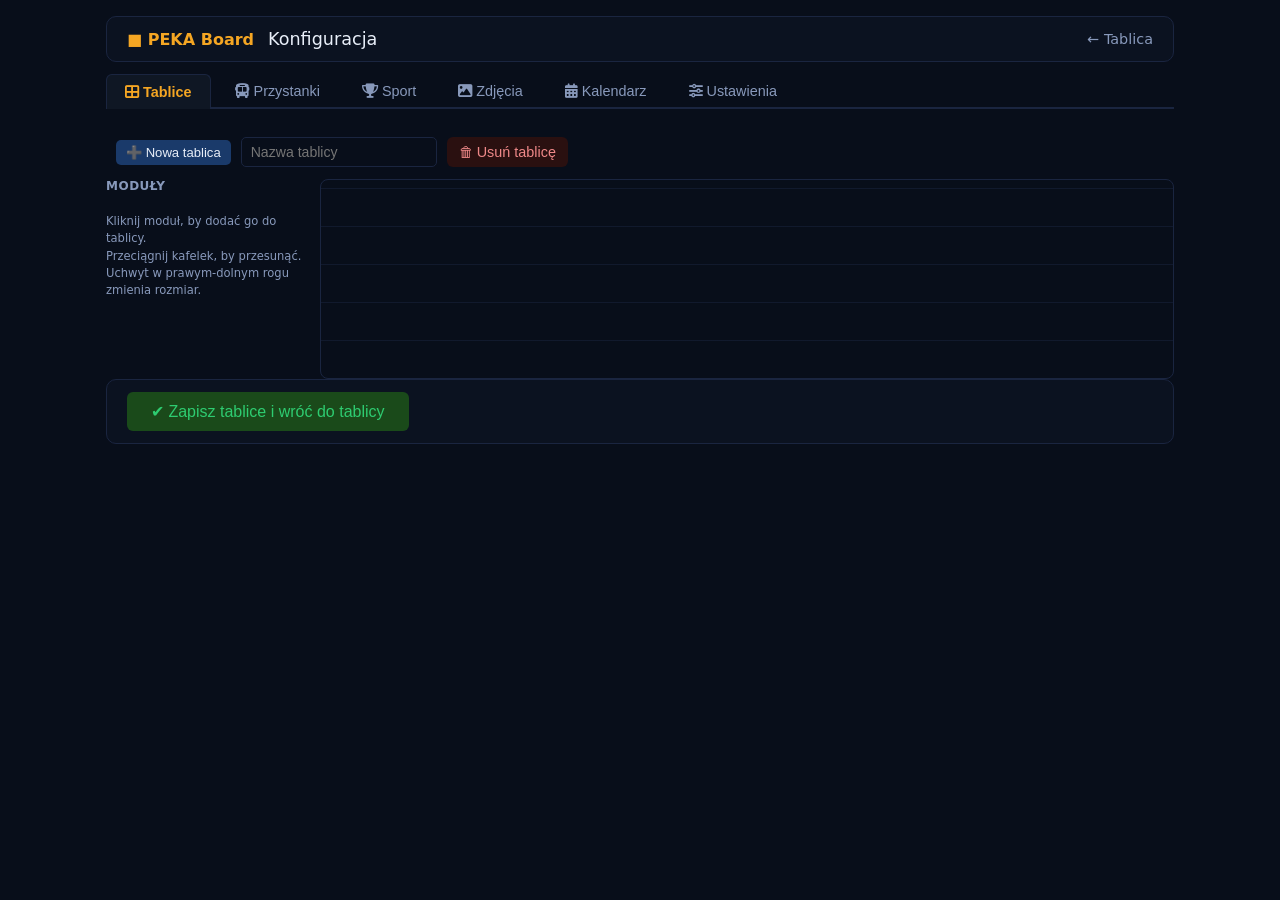
==== commit bd212fff: "0.9.54 scaling UI" ====
--- a/templates/config.html
+++ b/templates/config.html
@@ -167,11 +167,6 @@
   color: var(--text); font-size: 0.88rem; padding: 6px 9px; outline: none; min-width: 160px;
 }
 .board-name-input:focus { border-color: var(--gold); }
-.rowh-label { font-size: 0.8rem; color: var(--dim); display: flex; align-items: center; gap: 6px; }
-.rowh-label input {
-  background: var(--bg); border: 1px solid var(--sep); border-radius: 5px;
-  color: var(--text); padding: 5px 7px; outline: none;
-}
 
 .boards-main { display: flex; gap: 14px; align-items: flex-start; }
 .boards-palette {
@@ -293,9 +288,6 @@
       <div class="board-tabs" id="board-tabs"></div>
       <button class="btn-dyn-add" onclick="addBoard()">➕ Nowa tablica</button>
       <input type="text" id="board-name" class="board-name-input" placeholder="Nazwa tablicy" oninput="onBoardNameInput()">
-      <label class="rowh-label">Wys. wiersza
-        <input type="number" id="board-rowh" min="40" max="160" value="90" style="width:64px" oninput="onRowHeightInput()">
-      </label>
       <button class="btn-remove" onclick="removeBoard()">🗑 Usuń tablicę</button>
     </div>
     <div class="boards-main">
@@ -649,19 +641,18 @@
 let curBoard     = 0;
 let boardsLoaded = false;
 let widgetSeq    = 1;
+let editorCellH  = 38;  // bieżąca wysokość komórki płótna (px) — liczona pod proporcję 16:9
 
 async function loadBoardsEditor() {
   try {
     const r = await fetch("/api/boards");
     boardsState = await r.json();
   } catch(e) {
-    boardsState = { active: 0, row_height: 90, boards: [] };
+    boardsState = { active: 0, boards: [] };
   }
   if (!Array.isArray(boardsState.boards)) boardsState.boards = [];
-  if (!boardsState.row_height) boardsState.row_height = 90;
   curBoard = Math.min(boardsState.active || 0, Math.max(0, boardsState.boards.length - 1));
   boardsLoaded = true;
-  document.getElementById("board-rowh").value = boardsState.row_height;
   renderPalette();
   renderBoardTabs();
   renderCanvas();
@@ -706,10 +697,6 @@
   if (!boardsState.boards[curBoard]) return;
   boardsState.boards[curBoard].name = document.getElementById("board-name").value;
   renderBoardTabs();
-}
-
-function onRowHeightInput() {
-  boardsState.row_height = Math.max(40, Math.min(160, parseInt(document.getElementById("board-rowh").value, 10) || 90));
 }
 
 function curWidgets() {
@@ -749,11 +736,21 @@
   el.style.gridRow    = `${(w.y || 0) + 1} / span ${w.h}`;
 }
 
+// Płótno trzyma proporcje ekranu docelowego 16:9, by było wiernym proporcjonalnym
+// podglądem: wysokość = szerokość * 9/16, podzielona na GRID_ROWS wierszy.
+function sizeCanvasPreview() {
+  const canvas = document.getElementById("boards-canvas");
+  if (!canvas) return;
+  const W = canvas.clientWidth;
+  if (!W) { requestAnimationFrame(sizeCanvasPreview); return; }
+  editorCellH = Math.max(18, Math.round((W * 9 / 16) / GRID_ROWS));
+  canvas.style.setProperty("--cell-h", editorCellH + "px");
+  canvas.style.gridTemplateRows = `repeat(${GRID_ROWS}, ${editorCellH}px)`;
+}
+
 function renderCanvas() {
   const canvas = document.getElementById("boards-canvas");
-  const cellH = 38;
-  canvas.style.setProperty("--cell-h", cellH + "px");
-  canvas.style.gridTemplateRows = `repeat(${GRID_ROWS}, ${cellH}px)`;
+  sizeCanvasPreview();
   canvas.innerHTML = "";
 
   const ws = curWidgets();
@@ -794,7 +791,7 @@
     const canvas = document.getElementById("boards-canvas");
     const rect = canvas.getBoundingClientRect();
     const cellW = rect.width / GRID_COLS;
-    const cellH = 38 + 4; // wysokość komórki + gap
+    const cellH = editorCellH + 4; // wysokość komórki + gap (4px z CSS)
     const startX = e.clientX, startY = e.clientY;
     const ox = w.x || 0, oy = w.y || 0, ow = w.w, oh = w.h;
     el.setPointerCapture(e.pointerId);
@@ -824,7 +821,6 @@
 
 async function saveBoards() {
   if (boardsState.boards.length) onBoardNameInput();
-  onRowHeightInput();
   boardsState.active = Math.min(curBoard, Math.max(0, boardsState.boards.length - 1));
   try {
     const r = await fetch("/api/boards", {
@@ -1458,6 +1454,13 @@
 
   // Zakładka "Tablice" jest aktywna domyślnie — wczytaj edytor
   loadBoardsEditor();
+
+  // Przy zmianie rozmiaru okna przelicz proporcje płótna (podgląd 16:9)
+  window.addEventListener("resize", () => {
+    if (boardsLoaded && document.getElementById("panel-boards").classList.contains("active")) {
+      sizeCanvasPreview();
+    }
+  });
 });
 </script>
 </body>
--- a/static/style.css
+++ b/static/style.css
@@ -46,11 +46,14 @@
 }
 
 /* ── Szkielet tablicy — responsywna siatka 12-kolumnowa (a'la HA Sections) ──── */
+/* Auto-fit: 16 wierszy = po 1/16 wysokości ekranu → układ proporcjonalny niezależnie
+   od rozdzielczości (QHD 1440p ↔ FHD 1080p, oba 16:9, bez ręcznej korekty).
+   GRID_ROWS=16 musi być spójne ze stałą w edytorze (config.html). */
 .board-root {
-  --row-h: 90px;
+  --row-h: 80px;  /* używane TYLKO w trybie mobilnym (min-height kafelków) */
   display: grid;
   grid-template-columns: repeat(12, 1fr);
-  grid-auto-rows: var(--row-h);
+  grid-template-rows: repeat(16, minmax(0, 1fr));
   gap: 8px;
   padding: 8px 8px 34px 8px;
   height: 100vh;
@@ -1289,6 +1292,7 @@
   html, body { overflow: auto; }
   .board-root {
     grid-template-columns: 1fr;
+    grid-template-rows: none;
     grid-auto-rows: minmax(var(--row-h), auto);
     height: auto;
     min-height: 100vh;
